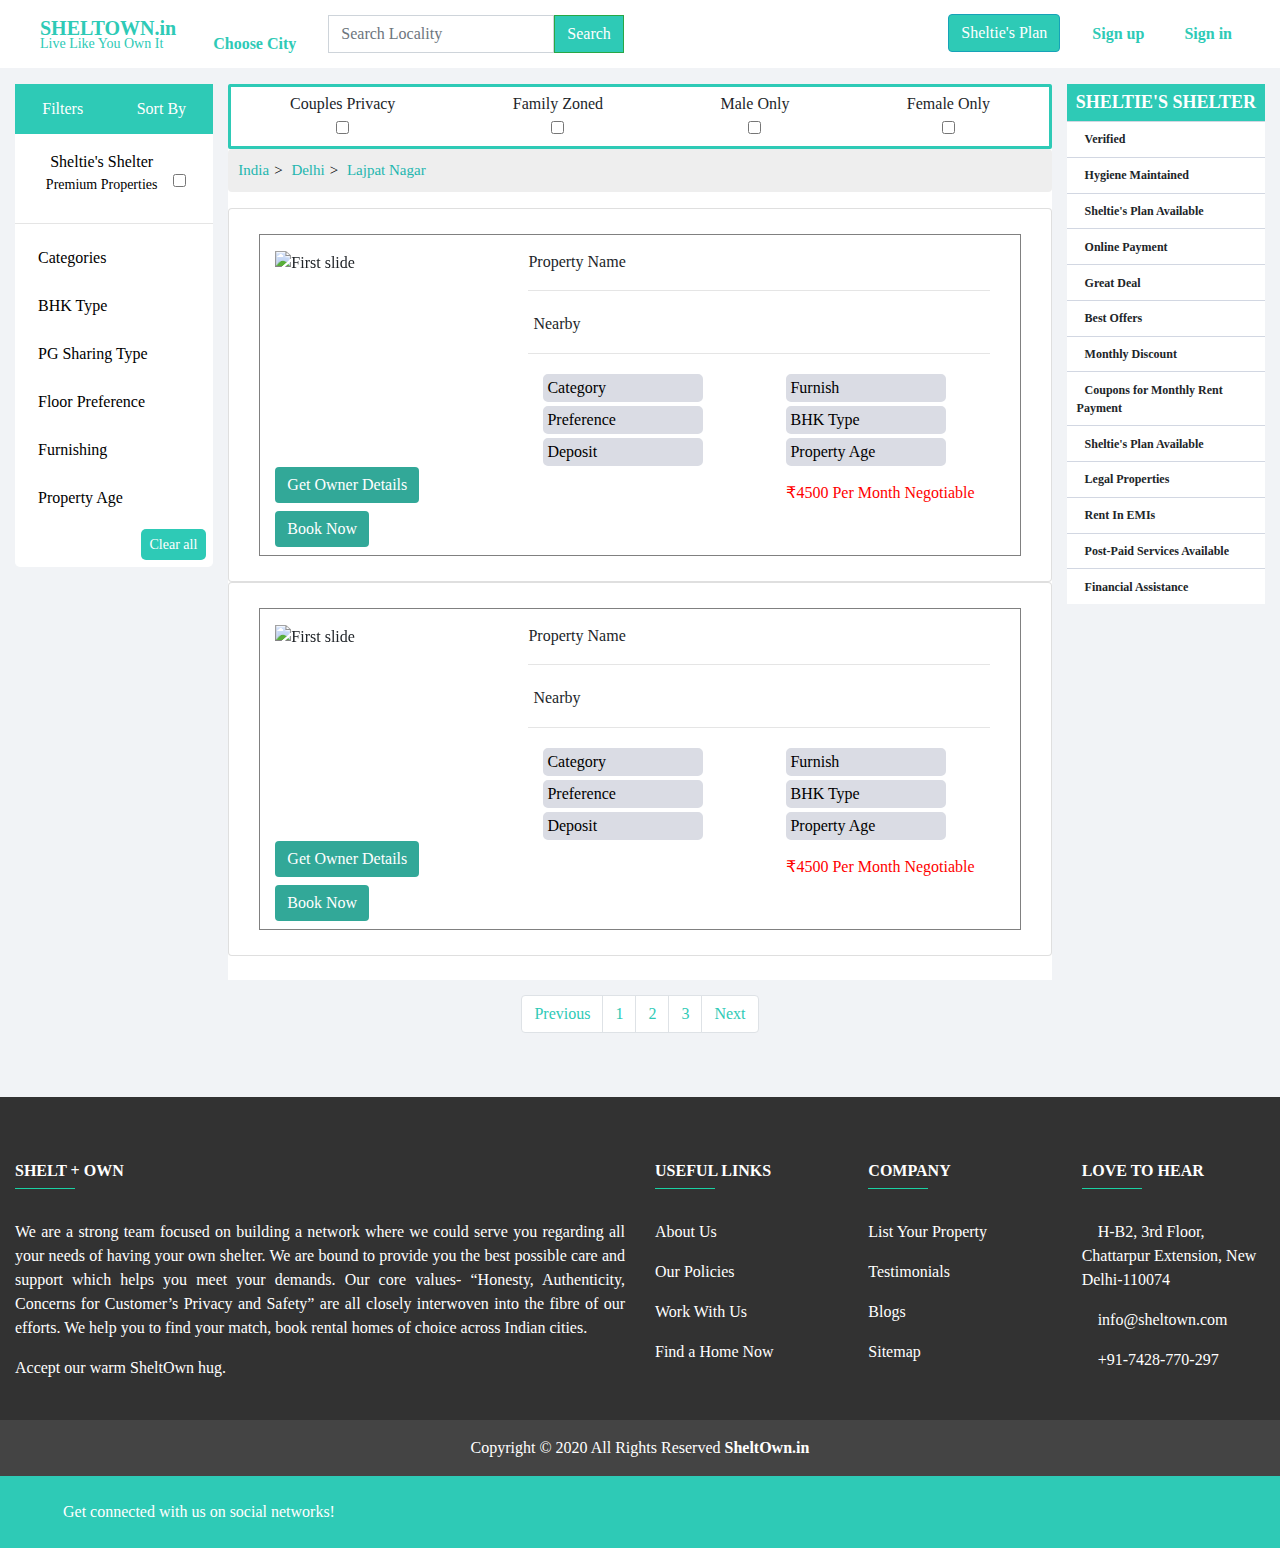
==== index.html @ 9ed47c43 "Update index.html" ====
﻿<!DOCTYPE html>
<html>
  <head>
    <meta charset="UTF-8" />
    <meta
      name="viewport"
      content="width=device-width, initial-scale=1.0 shrink-to-fit=no"
    />
    <title>Property Results Page</title>
    <link rel="stylesheet" href="style_side_right_bar.css">

    <script src="https://use.fontawesome.com/d2dd69e8cc.js"></script>
    <link
      rel="stylesheet"
      type="text/css"
      href="https://stackpath.bootstrapcdn.com/bootstrap/4.5.2/css/bootstrap.min.css"
    />


    <link
      rel="stylesheet"
      href="https://cdn.jsdelivr.net/npm/bootstrap@4.5.3/dist/css/bootstrap.min.css"
    />
    <link
      href="fontawesome-free-5.13.0-web/fontawesome/css/all.css"
      rel="stylesheet"
    />
    <link
      href="fontawesome-free-5.13.0-web/fontawesome/css/fontawesome.min.css"
      rel="stylesheet"
    />
    <link href="./css/stylehomepage.css" rel="stylesheet" />
    <script src="https://code.jquery.com/jquery-3.4.1.js"></script>
    <script src="https://kit.fontawesome.com/a076d05399.js"></script>
  </head>

  <body>
     
  <div class="header">
  <nav class="navbar navbar-expand-lg navbar-light fixed-top "style="background-color: #fff;">
 <a class="navbar-brand pl-4 py-0 " href="#"><b>SHELTOWN.in</b><p>Live Like You Own It</p></a>
 <div  class="navbar-brand  py-0"style="font-size: 16px;">
  <div class="nav-item dropdown" >
        <a class="nav-link dropdown-toggle" href="#" id="navbarDropdown" role="button" data-toggle="dropdown" aria-haspopup="true" aria-expanded="false">
         <i class="fas fa-map-marker-alt" style="color: #2ecab6 !important"></i>Choose City
        </a>
        <div class="dropdown-menu" aria-labelledby="navbarDropdown">
          <a class="dropdown-item" href="#">Bangalore</a>
          <a class="dropdown-item" href="#">Bhopal</a>
          <a class="dropdown-item" href="#">Delhi</a>
          <a class="dropdown-item" href="#">Ghaziabad</a>
          <a class="dropdown-item" href="#">Gurgaon</a>
          <a class="dropdown-item" href="#">Indore</a>
          <a class="dropdown-item" href="#">Jaipur</a>
          <a class="dropdown-item" href="#">Kota</a>
          <a class="dropdown-item" href="#">Noida</a>
          <a class="dropdown-item" href="#">Pune</a>
        </div>

      </div>
    </div>
  <button class="navbar-toggler" type="button" data-toggle="collapse" data-target="#navbarSupportedContent" aria-controls="navbarSupportedContent" aria-expanded="false" aria-label="Toggle navigation">
    <span class="navbar-toggler-icon"></span>
  </button>

  <div class="collapse navbar-collapse" id="navbarSupportedContent">
    <form class="form-inline my-2 my-lg-0">
      <input class="form-control mr-sm-2 mr-md-0 mr-lg-0" type="search" placeholder="Search Locality" aria-label="Search "style="border-radius: 0!important">
      <button class="btn btn-search btn-outline-success my-2 my-sm-0" type="submit" >Search</button>
    </form>
    <ul class="navbar-nav ml-auto">
      <li class="nav-item mr-4">
        <div class=" dropdown"style="margin-left: 0px!important">

                  <button type="button" class="btn btn-info dropdown-toggle"data-toggle="dropdown"aria-haspopup="true" aria-expanded="false" class="plan">Sheltie's Plan</button>
                  <div class="dropdown-menu" aria-labelledby="navbarDropdown" style="min-width: 60px !important;">
                      <a class="dropdown-item" href="#">Option A</a>
                      <a class="dropdown-item" href="#">Option B</a>
                      <a class="dropdown-item" href="#">Option C</a>
                      
                  </div>
                 
              </li>
      <li class="nav-item mr-4 login">
        <a class="nav-link" href="#SignupModal" data-toggle="modal">Sign up </a>
      </li>
      <li class="nav-item mr-4 login">
        <a class="nav-link" href="#LoginModal" data-toggle="modal">Sign in </a>
      </li>
      
    </ul>
  </div>
</nav>
</div><!--header end---------->


<<div class="Property" style="padding-top: 60px;">
  <div class="container-fluid">
    <div class="row">
      <!-------------------left side---------------------->
      <div class="col-lg-2 col-md-3 col-sm-3 col-12 pr-sm-0 pr-md-0 pr-lg-0">
        <div class="left">
          <div style=" margin: 0;">
          <nav class="sidebar" style=" border-radius: 5px; padding: 0; display: inline-block;width: 100%;background: white; " >
              <div id="accordion">
               <!--  <div class="text sorting d-flex justify-content-around align-items-center" style="margin-top:0;">
                    <a  class="filters" href="#" data-toggle="collapse" data-target="#collapseOne" aria-expanded="false" aria-controls="collapseOne" style="margin-left: 20px !important; height: 20px!important;">Filters</a>
                    <div class="vl"></div>
                    
                    <a href="#" class="sortby" data-toggle="collapse" data-target="#collapseTwo" aria-expanded="true" aria-controls="collapseTwo" style="margin-right: 20px !important;">Sort By</a>
                  </div> -->
                  <div class="btn-group text sorting d-flex justify-content-around align-items-center" role="group" aria-label="Basic example" style="margin-top:0;">
  <button type="button" class="btn btn-group-sm btn-info" data-toggle="collapse" data-target="#collapseOne" aria-expanded="false" aria-controls="collapseOne" style="outline: none !important; border:none !important;">Filters</button><!-- <div class="vl"></div> -->
  <button type="button" class="btn btn-group-sm btn-info" data-toggle="collapse" data-target="#collapseTwo" aria-expanded="true" aria-controls="collapseTwo" style="outline: none !important; border:none !important; border-">Sort By</button>
  
</div>
                  <!-- shelties shelter for mobile view -->
                  <div style="margin:0; margin:10px 0; text-align: center; ">
                      
                      <button style="outline: none;font-size: 16px; border: none; background-color: #2ecab6; color: white; margin-bottom: 6px;" type="button" class="btn dis " id="sheltiebtn" data-toggle="modal" data-target="#exampleModalLong">
                        Sheltie's Shelter<br><p style="font-size: 14px;"> Premium Properties</p>
                        
                      </button>
                      
                      <input type="checkbox" id="checkbox1" class="diss" style=" margin-right: 8px;">
                    <!--   <p style="font-size: 15px;">Premium Properties</p> --><hr style="margin: 0">
                      <div class="modal fade mb-view" id="exampleModalLong" tabindex="-1" role="dialog" aria-labelledby="exampleModalLongTitle" aria-hidden="true">
                        <div class="modal-dialog" role="document">
                          <div class="modal-content">
                            <div class="modal-header">

                              <button  type="button" class="close" data-dismiss="modal" aria-label="Close">
                                <span aria-hidden="true">&times;</span>
                              </button>
                            </div>
                            <div class="modal-body">
                              <div class="col">
                                <div class="right"style=" background: white; font-size: 12px;">
                                  <div class="rside" style=" padding: 0;margin: 0; border-radius: 5px; height: 50%;" >
                                     <p class="title text-center">Sheltie's Shelter</p>
                                     <ul  class="features text-left">
                                         <li style="margin: 0 !important; padding: 0 !important;"><i class="fas fa-check" > </i>Verified</li>
                                         <li style="margin: 0 !important; padding: 0 !important;" ><i class="fas fa-check"> </i>Hygiene Maintained</li>
                                         <li style="margin: 0 !important; padding: 0 !important;"><i class="fas fa-check"> </i>Sheltie's Plan Available</li>
                                         <li style="margin: 0 !important; padding: 0 !important;"><i class="fas fa-check"> </i>Online Payment</li>
                                         <li style="margin: 0 !important; padding: 0 !important;"><i class="fas fa-check"> </i>Great Deal</li>
                                         <li style="margin: 0 !important; padding: 0 !important;"><i class="fas fa-check"> </i>Best Offers</li>
                                         <li style="margin: 0 !important; padding: 0 !important;"><i class="fas fa-check"> </i>Monthly Discount</li>
                                         <li style="margin: 0 !important; padding: 0 !important;"><i class="fas fa-check"> </i>Coupons for Monthly Rent Payment</li>
                                         <li style="margin: 0 !important; padding: 0 !important;"><i class="fas fa-check"> </i>Sheltie's Plan Available</li>
                                         <li style="margin: 0 !important; padding: 0 !important;"><i class="fas fa-check"> </i>Legal Properties</li>
                                         <li style="margin: 0 !important; padding: 0 !important;"><i class="fas fa-check"> </i>Rent In EMIs</li>
                                         <li style="margin: 0 !important; padding: 0 !important;"><i class="fas fa-check"> </i>Post-Paid Services Available</li>
                                         <li style="margin: 0 !important; padding: 0 !important;"><i class="fas fa-check"> </i>Financial Assistance</li>
                                     </ul>
                                 </div>
                              </div>
                             </div>

                            </div>
                            <div class="modal-footer">
                              <button style="background-color: #2ECAB6; border: none; outline: none;" type="button" class="btn btn-secondary" data-dismiss="modal">Close</button>
                            </div>
                          </div>
                        </div>
                      </div>
                      <style>
                        .dis{
                          pointer-events: none;
                          background-color: white !important;
                          color: black !important;
                          
                        }
                        .l{
                         display: none;
                        }
                      </style>  
                    </div>
                  <!-- end -->

                    <!-- <div style="margin:0; margin:15px 0; text-align: center; font-size: 20px;">Sheltie's Shelter<input type="checkbox" id="checkbox1" style="margin: 10px; margin-top: 4px;"><hr></div> -->
                     <div id="collapseOne" class="collapse-show" aria-labelledby="headingOne" data-parent="#accordion" aria-expanded="true">
                       <ul> 
                          <li>
                            <a class="cat-btn" style="text-decoration: none;">Categories
                               <span class="fas fa-caret-down first"></span>
                            </a>
                            <ul class="cat-show">
                              <li>PG/Hostel<input type="checkbox" class="check"></li>
                              <li>Apartment<input type="checkbox" class="check"></li>
                              <li>Independent House<input type="checkbox" class="check"></li>
                              <li>Gated Community<input type="checkbox" class="check"></li>
                            </ul>

                          </li>
                          <li>
                            <a class="bhk-btn" style="text-decoration: none;">BHK Type
                                <span class="fas fa-caret-down second"></span>
                            </a>
                            <ul class="bhk-show">
                              <li>1 RK<input type="checkbox" class="check"></li>
                              <li>1 BHK<input type="checkbox" class="check"></li>
                              <li>2 BHK<input type="checkbox" class="check"></li>
                              <li>3 BHK<input type="checkbox" class="check"></li>
                              <li>4 BHK<input type="checkbox" class="check"></li>
                             </ul>
                          </li>
                          <li>
                              <a class="pg-btn" style="text-decoration: none;">PG Sharing Type
                                <span class="fas fa-caret-down third"></span>
                              </a>
                              <ul class="pg-show">
                                <li>Single<input type="checkbox" class="check"></li>
                                <li>Twin<input type="checkbox" class="check"></li>
                                <li>Triple<input type="checkbox" class="check"></li>
                                <li>Qudroupal<input type="checkbox" class="check"></li>
                              </ul>
                          </li>
                            <li>
                              <a class="floor-btn" style="text-decoration: none;">Floor Preference
                              <span class="fas fa-caret-down fourth"></span>
                              </a>
                              <ul class="floor-show">
                                <li>1<input type="checkbox" class="check"></li>
                                <li>2<input type="checkbox" class="check"></li>
                                <li>3<input type="checkbox" class="check"></li>
                                <li>4<input type="checkbox" class="check"></li>
                                <li>5<input type="checkbox" class="check"></li>
                              </ul>
                              </li>
                              <li>
                                <a class="fur-btn" style="text-decoration: none;">Furnishing
                                  <span class="fas fa-caret-down fifth"></span>
                                </a>
                                <ul class="fur-show">
                                  <li>Furnished<input type="checkbox" class="check"></li>
                                  <li>Semi-furnished<input type="checkbox" class="check"></li>
                                  <li>Not-furnished<input type="checkbox" class="check"></li>
                                </ul>
                              </li>
                              <li>
                                <a class="pro-btn" style="text-decoration: none;">Property Age
                                  <span class="fas fa-caret-down sixth"></span>
                                </a>
                                <ul class="pro-show">
                                  <li>Below 5<input type="checkbox" class="check"></li>
                                  <li>5-10<input type="checkbox" class="check"></li>
                                  <li>10-15<input type="checkbox" class="check"></li>
                                  <li>Above 15<input type="checkbox" class="check"></li>
                                </ul>
                              </li>
                              <li><button id="clearall" class="btn btn-sm  " style="float: right; color: white; background-color: #2ecab6;border-radius: 5px; margin: 0.5em" onclick="uncheckAll()" >Clear all</button></li>
                              <!-- <button type="button" class="btn btn-info" style="float: right;margin-bottom: 10px !important; margin-right: 5px !important; background-color: #32a898 !important;">Clear All</button> -->
                            </ul>
                         </div>

                          <div id="collapseTwo" class="collapse"  data-parent="#accordion" aria-expanded="false">
                            <ul class="checkboxc" >
                                  <li class="sortc" >Popularity<input type="checkbox" class="checkc" style="margin-top: 15px;"></li>
                                  <li class="sortc" >Customer Ratings<input type="checkbox" class="checkc" style="margin-top: 15px;"></li>
                                  <li class="sortc" >Price-Lowest to Highest<input type="checkbox" class="checkc" style="margin-top: 15px;"></li>
                                  <li class="sortc" >Price-Highest to Lowest<input type="checkbox" class="checkc" style="margin-top: 15px;"></li>
                                  <li><button id="clearall" class="btn btn-sm  " style="float: right; color: white; background-color: #2ecab6;border-radius: 5px; margin: 0.5em" onclick="uncheckAll()" >Clear all</button></li>
                                  <!-- <button type="button" class="btn btn-info" style="float: right; margin-bottom: 10px !important;  margin-right: 5px !important; background-color: #32a898 !important;">Clear All</button> -->
                                </ul>


                          </div>
                          </div>
                          <script>
                            function uncheckAll() {
                              $("input[type='checkbox']:checked").prop("checked", false)
                            }
                            $(':button').on('click', uncheckAll)
                          </script>

                 </nav>  
             </div>
          </div>
      </div>
    <!---------------left part end------------------------->  
  <!---------------middle part start------------------------->
<!---------------middle part start------------------------->
<div class="col-lg-8 col-md-7 col-sm-7">
    <div class="middle " style="background: white;">
          <div style="margin-top: 0;  border:none!important;" class="generalcard">
              <div class="checkbox" style=" margin-top: 0; border: solid #2ecab6;border-radius: 2px; background-color: white ">
                  <div class=" d-flex justify-content-around">
                  <div style="margin: 5px;text-align: center;">Couples Privacy<br><input type="checkbox" id="checkbox1" style="margin: 5px;"></div>
                  <div style="margin: 5px;text-align: center;">Family Zoned <br><input type="checkbox" id="checkbox1" style="margin: 5px;"></div>

                  <div style="margin: 5px;text-align: center;">Male Only <br><input type="checkbox" id="checkbox1" style="margin: 5px;"></div>

                  <div style="margin: 5px;text-align: center;">Female Only<br><input type="checkbox" id="checkbox1" style="margin: 5px;"></div>
                </div>
              </div>
              <div >
                <ul class="breadcrumb">
                  <li><a href="#">India</a></li>
                  <li><a href="#">Delhi</a></li>
                  <li><a href="#">Lajpat Nagar</a></li>
                </ul>
              </div>
              <div class="card">
              <div class="card-body">
              <div style="margin:5px 10px; background-color: white; border: 1px solid grey;" class="upper">
                 <div class="container-fluid">
                 <div class="row">
                 <div class="col-lg-4 col-md-4 col-sm-4 pt-3">
                   <div  class="images">
                     <div id="carouselExampleIndicators" class="carousel slide" data-ride="carousel">
                            <ol class="carousel-indicators">
                                <li data-target="#carouselExampleIndicators" data-slide-to="0" class="active"></li>
                                <li data-target="#carouselExampleIndicators" data-slide-to="1"></li>
                                <li data-target="#carouselExampleIndicators" data-slide-to="2"></li>
                            </ol>
                            <div class="carousel-inner">
                                <div class="carousel-item active">
                                    <img class="d-block w-100"
                                        src="https://tse4.mm.bing.net/th?id=OIP.Pudub9HtjDFOIPg3aBJm_QHaE8&pid=Api&P=0&w=271&h=181"
                                        alt="First slide">
                                </div>
                                <div class="carousel-item">
                                    <img class="d-block w-100"
                                        src="https://tse1.mm.bing.net/th?id=OIP.bdAMSmpabS6xShIY93C-CAHaFj&pid=Api&P=0&w=244&h=184"
                                        alt="Second slide">
                                </div>
                                <div class="carousel-item">
                                    <img class="d-block w-100"
                                        src="https://tse3.mm.bing.net/th?id=OIP.e9ofGpGexjvtT8mfA3rTEwHaE7&pid=Api&P=0&w=248&h=166"
                                        alt="Third slide">
                                </div>
                            </div>
                            <a class="carousel-control-prev" href="#carouselExampleIndicators" role="button"
                                data-slide="prev">
                                <span class="carousel-control-prev-icon" aria-hidden="true"></span>
                                <span class="sr-only">Previous</span>
                            </a>
                            <a class="carousel-control-next" href="#carouselExampleIndicators" role="button"
                                data-slide="next">
                                <span class="carousel-control-next-icon" aria-hidden="true"></span>
                                <span class="sr-only">Next</span>
                            </a>
                        </div><!-----carousel end--->
                              
                   </div><!-----image div end----------->
                      <div class="lower2 py-2">
                          <button style=" border : none;background-color: #32a898; color: white;" type="button" class="btn btn-primary mt-2 ">Get Owner Details</button>
                          <!-- <button style=" border : none;background-color: #32a898; color: white;margin: 10px;" type="button" class="btn btn-primary">Get owner details</button>-->
                          <button style=" border : none;background-color: #32a898; color: white;" type="button" class="btn btn-primary mt-2">Book Now </button>
                          <i  class="fa fa-info-circle" style="margin-top: 18px;" data-toggle="modal" data-target="#myModal2"></i>
                        </div>
                 </div><!-----col-4(image) end----------->
                 <div class="col-lg-8 col-md-8 col-sm-8">
                       <div  style="margin:0; margin-top: 15px;margin-right: 15px;" class="pp2 " >

                                  Property Name
                                  <button style="float: right; border: none;outline: none;background-color: white;" id="btn-heart"><i class="fa fa-heart  heartinactive" id="heart" ></i></button>
                                 
                                   <style>
                                    .heartactive{
                                      color: red !important;
                                      font-size:23px;
                                    }
                                    .heartinactive{
                                      color:#9fa5a5 !important;
                                      font-size:19px;
                                    }
                                  </style>
                                  <script>
                                  var t = document.getElementById("heart");
                                  document.getElementById("btn-heart").addEventListener("click",changecolor);
                                  function changecolor(){
                                    if(t.classList.contains("heartinactive")){
                                      document.getElementById("heart").classList.add("heartactive");
                                      document.getElementById("heart").classList.remove("heartinactive");
                                    }
                                    else{
                                      document.getElementById("heart").classList.add("heartinactive");
                                      document.getElementById("heart").classList.remove("heartactive");
                                    }
                                  }

                                  </script>
                                  <hr/>
                                  <i class="fa fa-map-marker-alt" aria-hidden="true"></i>     Nearby<br><hr>
                           <!--categoryy alined start-->                     
                                 <div class="container-fluid " >
                                   <style>
                                     select{
                                       background-color: #dadce4;
                                       color: black;
                                       border: none;
                                       outline: none;
                                       appearance: none;
                                       border: solid  2px #dadce4;
                                       border-radius: 5px;
                                       width: 10em;
                                       text-indent: 2px;
                                     
                                      
                                     }
                                     option{
                                       background-color: #dadce4;
                                       color: black;
                                      
                                     }

                                     @media only screen and (max-width: 1200px) {
                                       *{
                                         font-size: small !important;
                                       }
                                       /*div  .lower a{
                                        float: left !important;
                                        padding-top: -50px !important;
                                       }*/
                                       .floatright{
                                        float: left !important;
                                        /*margin: 0!important;
                                        padding: 0 !important;*/
                                       }

                                       
                                     }
                                   </style>
                                   <ul class=" floatleft" style="display: inline-block;">
                                     <li style="list-style-type: none;"><div class="dropdown-container1">
                                      <select  class="mt-1" name="category" id="category" >
                                        <option value="none" selected disabled>Category</option>
                                        <option value="none">PG/Hostel</option>
                                        <option value="none">Apartment</option>
                                        <option value="none">Independent House</option>
                                        <option value="none">Gated Community</option>
                                      </select>
                                    </div></li>
                                   <!-- <br> -->
                                    <li style="list-style-type: none;"><div class="dropdown-container2">
                                      <select class="  mt-1"  name="opt1" id="opt1" >
                                        <option value="none" selected disabled>Preference</option>
                                        <option value="none">Male only </option>
                                        <option value="none">Female Only</option>
                                        <option value="none">Couple Privacy</option>
                                        <option value="none">Family zoned</option>
                                      </select>
                                        
                                      </div></li>
            
                                        <li style="list-style-type: none;"><div class="dropdown-container3">
                                          <select class="  mt-1"width name="opt2" id="opt2">
                                            <option value="none" selected disabled>Deposit</option>
                                            <option value="none">1 Month Deposit</option>
                                            <option value="none">2 Month Deposit</option>
                                            <option value="none">No Security</option>
                                          </select>

                                      
                                     </div></li>
                                   </ul>
                                          <!--  <br> -->
                                    <ul class="floatright" style="float: right; display: inline-block;">
                                     <li style="list-style-type: none; "><div class="dropdown-container5">
                                      <select class=" mt-1" name="category" id="category" >
                                        <option value="none" selected disabled>Furnish</option>
                                        <option value="none">Non Furnished</option>
                                        <option value="none">Semi Furnished</option>
                                        <option value="none">Fully Furnished</option>
                                      </select>
                                    </div></li>
            
                                   
                                 <!--  <br> -->
                                 <li style="list-style-type: none; ">
                                  <div class="dropdown-container7">
                                    <select class=" mt-1" name="category"  id="category">
                                      <option value="none" selected disabled>BHK Type</option>
                                      <option value="none">1 RK</option>
                                      <option value="none">1 BHK</option>
                                      <option value="none">2 BHK</option>
                                      <option value="none">3 BHK</option>
                                      <option value="none">4 BHK</option>
                                      <option value="none">5 BHK</option>
                                  </select>
                                  
                                   </div></li>

                                   <li style="list-style-type: none; "> <div class="dropdown-container6">
                                    <select class="  mt-1" name="category"  id="category">
                                      <option value="none" selected disabled>Property Age</option>
                                      <option value="none">Below 5</option>
                                      <option value="none">Below 5</option>
                                      <option value="none">5-10</option>
                                      <option value="none">10-15</option>
                                      <option value="none">Above 15</option>
                                  </select>
                                  
                                    </div></li>
                                    <li style="list-style-type: none;margin-top: 15px; "><div class="lower mt-0" >
                                    <a href="" class="mt-5" style="  color: red; " data-toggle="modal" data-target="#myModal"> ₹4500 Per Month Negotiable</a>           
                                       </div>
                                  </li></ul>
                                        <br>
                                </div>
                               
                                <!--category alined end here-->



                    </div><!----pp2 end------->
                   <!--  <div>
                        <div class="lowers">
                          <div class="lower" style="float: right !important; margin-top: 50px;">
                            <br><br>
                           <a href="" class="neg" style="color: red; " data-toggle="modal" data-target="#myModal"> ₹4500 Per Month Negotiable</a>
                           <a href="#"> <i class="fa fa-info-circle" data-toggle="modal" data-target="#myModal"></i></a>
                            </div>
                        </div>
                      </div> -->

            </div><!---col-8 end------->
</div>
</div> <!--card end -->


</div><!-----row end-------------->

</div><!-----container fluid end-------------->


</div><!-----genaral card div end-------------->
<!-- card 2 start
 -->
 <div class="card">
  <div class="card-body">
    <div style="margin:5px 10px; background-color: white; border: 1px solid grey;" class="upper">
                 <div class="container-fluid">
                 <div class="row">
                 <div class="col-lg-4 col-md-4 col-sm-4 pt-3">
                   <div  class="images">
                     <div id="carouselExampleIndicators" class="carousel slide" data-ride="carousel">
                            <ol class="carousel-indicators">
                                <li data-target="#carouselExampleIndicators" data-slide-to="0" class="active"></li>
                                <li data-target="#carouselExampleIndicators" data-slide-to="1"></li>
                                <li data-target="#carouselExampleIndicators" data-slide-to="2"></li>
                            </ol>
                            <div class="carousel-inner">
                                <div class="carousel-item active">
                                    <img class="d-block w-100"
                                        src="https://tse4.mm.bing.net/th?id=OIP.Pudub9HtjDFOIPg3aBJm_QHaE8&pid=Api&P=0&w=271&h=181"
                                        alt="First slide">
                                </div>
                                <div class="carousel-item">
                                    <img class="d-block w-100"
                                        src="https://tse1.mm.bing.net/th?id=OIP.bdAMSmpabS6xShIY93C-CAHaFj&pid=Api&P=0&w=244&h=184"
                                        alt="Second slide">
                                </div>
                                <div class="carousel-item">
                                    <img class="d-block w-100"
                                        src="https://tse3.mm.bing.net/th?id=OIP.e9ofGpGexjvtT8mfA3rTEwHaE7&pid=Api&P=0&w=248&h=166"
                                        alt="Third slide">
                                </div>
                            </div>
                            <a class="carousel-control-prev" href="#carouselExampleIndicators" role="button"
                                data-slide="prev">
                                <span class="carousel-control-prev-icon" aria-hidden="true"></span>
                                <span class="sr-only">Previous</span>
                            </a>
                            <a class="carousel-control-next" href="#carouselExampleIndicators" role="button"
                                data-slide="next">
                                <span class="carousel-control-next-icon" aria-hidden="true"></span>
                                <span class="sr-only">Next</span>
                            </a>
                        </div><!-----carousel end--->
                              
                   </div><!-----image div end----------->
                      <div class="lower2 py-2">
                          <button style=" border : none;background-color: #32a898; color: white;" type="button" class="btn btn-primary mt-2 ">Get Owner Details</button>
                          <!-- <button style=" border : none;background-color: #32a898; color: white;margin: 10px;" type="button" class="btn btn-primary">Get owner details</button>-->
                          <button style=" border : none;background-color: #32a898; color: white;" type="button" class="btn btn-primary mt-2">Book Now </button>
                          <i  class="fa fa-info-circle" style="margin-top: 18px;" data-toggle="modal" data-target="#myModal2"></i>
                        </div>
                 </div><!-----col-4(image) end----------->
                 <div class="col-lg-8 col-md-8 col-sm-8">
                       <div  style="margin:0; margin-top: 15px;margin-right: 15px;" class="pp2 " >

                                  Property Name
                                  <button style="float: right; border: none;outline: none;background-color: white;" id="btn-heart-a"><i class="fa fa-heart  heartinactive-a" id="heart-a" ></i></button>
                                  <style>
                                    .heartactive{
                                      color: red !important;
                                      font-size:23px;
                                    }
                                    .heartinactive-a{
                                      color:#9fa5a5 !important;
                                      font-size:19px;
                                    }
                                  </style>
                                  <script>
                                  var v = document.getElementById("heart-a");
                                  document.getElementById("btn-heart-a").addEventListener("click",changecolor);
                                  function changecolor(){
                                    if(v.classList.contains("heartinactive-a")){
                                      document.getElementById("heart-a").classList.add("heartactive");
                                      document.getElementById("heart-a").classList.remove("heartinactive-a");
                                    }
                                    else{
                                      document.getElementById("heart-a").classList.add("heartinactive-a");
                                      document.getElementById("heart-a").classList.remove("heartactive");
                                    }
                                  }
                                  

                                  </script>
                                  <hr/>
                                  <i class="fa fa-map-marker-alt" aria-hidden="true"></i>     Nearby<br><hr>
                           <!--categoryy alined start-->                     
                                 <div class="container-fluid " >
                                   <style>
                                     select{
                                       background-color: #dadce4;
                                       color: black;
                                       border: none;
                                       outline: none;
                                       appearance: none;
                                       border: solid  2px #dadce4;
                                       border-radius: 5px;
                                       width: 10em;
                                       text-indent: 2px;
                                     
                                      
                                     }
                                     option{
                                       background-color: #dadce4;
                                       color: black;
                                      
                                     }

                                     @media only screen and (max-width: 1200px) {
                                       *{
                                         font-size: small !important;
                                       }
                                      /* div  .lower a{
                                        float: left !important;
                                        padding-top: -50px !important;
                                       }*/
                                       .floatright{
                                        float: left !important;
                                        /*margin: 0!important;
                                        padding: 0 !important;*/
                                       }
                                       
                                     }
                                   </style>
                                   <ul class=" floatleft" style="display: inline-block;">
                                     <li style="list-style-type: none;"><div class="dropdown-container1">
                                      <select  class="mt-1" name="category" id="category" >
                                        <option value="none" selected disabled>Category</option>
                                        <option value="none">PG/Hostel</option>
                                        <option value="none">Apartment</option>
                                        <option value="none">Independent House</option>
                                        <option value="none">Gated Community</option>
                                      </select>
                                    </div></li>
                                   <!-- <br> -->
                                    <li style="list-style-type: none;"><div class="dropdown-container2">
                                      <select class="  mt-1"  name="opt1" id="opt1" >
                                        <option value="none" selected disabled>Preference</option>
                                        <option value="none">Male only </option>
                                        <option value="none">Female Only</option>
                                        <option value="none">Couple Privacy</option>
                                        <option value="none">Family zoned</option>
                                      </select>
                                        
                                      </div></li>
            
                                        <li style="list-style-type: none;"><div class="dropdown-container3">
                                          <select class="  mt-1"width name="opt2" id="opt2">
                                            <option value="none" selected disabled>Deposit</option>
                                            <option value="none">1 Month Deposit</option>
                                            <option value="none">2 Month Deposit</option>
                                            <option value="none">No Security</option>
                                          </select>

                                      
                                     </div></li>
                                   </ul>
                                          <!--  <br> -->
                                    <ul class="floatright" style="float: right; display: inline-block;">
                                     <li style="list-style-type: none; "><div class="dropdown-container5">
                                      <select class=" mt-1" name="category" id="category" >
                                        <option value="none" selected disabled>Furnish</option>
                                        <option value="none">Non Furnished</option>
                                        <option value="none">Semi Furnished</option>
                                        <option value="none">Fully Furnished</option>
                                      </select>
                                    </div></li>
            
                                   
                                 <!--  <br> -->
                                 <li style="list-style-type: none; ">
                                  <div class="dropdown-container7">
                                    <select class=" mt-1" name="category"  id="category">
                                      <option value="none" selected disabled>BHK Type</option>
                                      <option value="none">1 RK</option>
                                      <option value="none">1 BHK</option>
                                      <option value="none">2 BHK</option>
                                      <option value="none">3 BHK</option>
                                      <option value="none">4 BHK</option>
                                      <option value="none">5 BHK</option>
                                  </select>
                                  
                                   </div></li>

                                   <li style="list-style-type: none; "> <div class="dropdown-container6">
                                    <select class="  mt-1" name="category"  id="category">
                                      <option value="none" selected disabled>Property Age</option>
                                      <option value="none">Below 5</option>
                                      <option value="none">Below 5</option>
                                      <option value="none">5-10</option>
                                      <option value="none">10-15</option>
                                      <option value="none">Above 15</option>
                                  </select>
                                  
                                    </div>
                                   </li>
                                    <li style="list-style-type: none;margin-top: 15px; "><div class="lower mt-0" >
                                    <a href="" class="mt-5" style="  color: red; " data-toggle="modal" data-target="#myModal"> ₹4500 Per Month Negotiable</a>           
                                       </div>
                                  </li></ul>
                                        <br>
                                </div>
                               
                                <!--category alined end here-->


                    </div><!-----pp2 end------->
                  <!--   <div>
                        <div class="lowers">
                          <div class="lower" style="float: right !important; margin-top: 50px;">
                            <br><br>
                           <a href="" class="neg" style="color: red; " data-toggle="modal" data-target="#myModal"> ₹4500 Per Month Negotiable</a>
                           <a href="#"> <i class="fa fa-info-circle" data-toggle="modal" data-target="#myModal"></i></a>
                            </div>
                        </div>
                      </div>
 -->
            </div><!---col-8 end------->


</div><!-----row end-------------->

</div><!-----container fluid end-------------->


</div><!-----genaral card div end-------------->
   
  </div>
</div>
</div>
      <div class="modal fade" id="myModal" role="dialog">
    <div class="modal-dialog">

      <!-- Modal content-->
      <div class="modal-content">
        <div class="modal-header">
          <button type="button" class="close" data-dismiss="modal">&times;</button>
        </div>
        <div class="modal-body">
          <form>
    <div class="checkbox" >
      <label><input type="checkbox" value="" style="margin: 10px;">Single Sharing - ₹5000 </label>
    </div>
    <div class="checkbox">
      <label><input type="checkbox" value="" style="margin: 10px;">Twin Sharing - ₹6000</label>
    </div>
    <div class="checkbox">
      <label><input type="checkbox" value="" style="margin: 10px;">Triple Sharing - ₹8000</label>
    </div>
    <div class="checkbox">
      <label><input type="checkbox" value="" style="margin: 10px;">Quadraple Sharing - ₹10000</label>
    </div>

  </form>
        </div>
        <div class="modal-footer">
          <button type="button" class="btn btn-info" data-dismiss="modal">Save</button>
        </div>
      </div>

    </div>
  </div>

<div class="modal fade" id="myModal2" role="dialog">
    <div class="modal-dialog">
   <div class="modal-content">
        
        <div class="modal-header">
          <button type="button" class="close" data-dismiss="modal">&times;</button>
        </div>
      <div class="modal-body">
        <h5>We only take bookings for Verified Properties</h5>
      </div>
    </div>
  </div>
</div>
<br>

    </div><!--------middle end--->
     <!-- pagination start -->
      <nav aria-label="Page navigation example" style="margin-top: 15px;">
  <ul class="pagination justify-content-center">
    <li class="page-item disabled">
      <a class="page-link" href="#" tabindex="-1" style="color: #2ECAB6">Previous</a>
    </li>
    <li class="page-item"><a class="page-link" href="#" style="color: #2ECAB6">1</a></li>
    <li class="page-item"><a class="page-link" href="#"style="color: #2ECAB6">2</a></li>
    <li class="page-item"><a class="page-link" href="#" style="color: #2ECAB6">3</a></li>
    <li class="page-item">
      <a class="page-link" href="#" style="color: #2ECAB6">Next</a>
    </li>
  </ul>
</nav>   
<!-- pagination end    -->
</div><!--------col-7 end--->
<!-- card 2 end -->
<!-----------------------right part start-------------------------------->
<div class="col-lg-2 col-md-2 col-sm-2  pl-sm-0  pl-md-0 pl-lg-0 " id="ll">
        <div class="right"style="background: white; font-size: 15px;">
          <div class="rside" style=" padding: 0;margin: 0; border-radius: 5px; height: 50%;" >
             <p class="title text-center">Sheltie's Shelter</p>
             <ul class="features text-left">
                 <li><i class="fas fa-check" ></i>Verified</li>
                 <li><i class="fas fa-check"> </i>Hygiene Maintained</li>
                 <li><i class="fas fa-check"> </i>Sheltie's Plan Available</li>
                 <li><i class="fas fa-check"> </i>Online Payment</li>
                 <li><i class="fas fa-check"> </i>Great Deal</li>
                 <li><i class="fas fa-check"> </i>Best Offers</li>
                 <li><i class="fas fa-check"> </i>Monthly Discount</li>
                 <li><i class="fas fa-check"> </i>Coupons for Monthly Rent Payment</li>
                 <li><i class="fas fa-check"> </i>Sheltie's Plan Available</li>
                 <li><i class="fas fa-check"> </i>Legal Properties</li>
                 <li><i class="fas fa-check"> </i>Rent In EMIs</li>
                 <li><i class="fas fa-check"> </i>Post-Paid Services Available</li>
                 <li><i class="fas fa-check"> </i>Financial Assistance</li>
             </ul>
         </div>
      </div>
     </div>
<!--------------------------right part end------------------------------>
        </div><!----row end------->
      </div><!----container fluid------->
    </div><!----property end------->

  

<!-------------------------footer start------------------------------------------------->
<div class="mt-5">
</div>
<!-- Footer -->
<footer class="page-footer font-small lighten-5" style="background-color: #323232;">

    <!-- Footer Links -->
    <div class="container-fluid mx-lg-0 pt-5 text-center text-md-left">

        <!-- Grid row -->
        <div class="row mt-3 white-text">

            <!-- Grid column -->
            <div class="col-md-6 col-lg-6 col-xl-6 mb-4">

                <!-- Content -->
                <h6 class="text-uppercase font-weight-bold">Shelt + Own</h6>
                <hr class="teal accent-3 mb-4 mt-0 d-inline-block mx-auto" style="width: 60px;">
                <p style="font-size:16px" class="text-justify">We are a strong team focused on building a network where we could serve you
                regarding
                all your needs of having your own shelter.
                We are bound to provide you the best possible care and support which helps you meet your demands.
                Our core values- “Honesty, Authenticity, Concerns for Customer’s Privacy and Safety” are all closely
                interwoven into the fibre of our efforts.
                We help you to find your match, book rental homes of choice across Indian cities.</p>
                <p >Accept our warm SheltOwn hug.</p>

            </div>
            <!-- Grid column -->

            <!-- Grid column -->
            <div class="footer-links col-md-6 col-lg-2 col-xl-2 mb-4">

                <!-- Links -->
                <h6 class="white-text text-uppercase font-weight-bold">Useful Links</h6>
                <hr class="teal accent-3 mb-4 mt-0 d-inline-block mx-auto" style="width: 60px;">
                <p>
                  <a href="/AboutUs/">About Us</a>
                </p>
                <p>
                  <a href="/Policy/">Our Policies</a>
                </p>
                <p>
                    <a class="" href="/Joinus/">Work With Us</a>
                </p>
                <p>
                    <a class="" href="/rental/">Find a Home Now</a>
                </p>

            </div>
            <!-- Grid column -->

            <!-- Grid column -->
            <div class="footer-links col-md-6 col-lg-2 col-xl-2 mb-4">

                <!-- Links -->
                <h6 class="text-uppercase white-text font-weight-bold">Company</h6>
                <hr class="teal accent-3 mb-4 mt-0 d-inline-block mx-auto" style="width: 60px;">
                <p>
                    <a class="" href="/BecomePartner/">List Your Property</a>
                </p>
                <p>
                    <a class="" href="/Testimonial/">Testimonials</a>
                </p>
                <p>
                    <a class="" href="/Blog/">Blogs</a>
                </p>
                <p>
                    <a class="" href="https://www.xml-sitemaps.com/download/sheltown.in-8ee3322da/sitemap.xml?view=1">Sitemap</a>
                </p>

            </div>
            <!-- Grid column -->

            <!-- Grid column -->
            <div class="col-md-6 col-lg-2 col-xl-2 mb-md-0 mb-4">

                <!-- Links -->
                <h6 class="text-uppercase font-weight-bold">Love to hear</h6>
                <hr class="teal accent-3 mb-4 mt-0 d-inline-block mx-auto" style="width: 60px;">
                <p>
                    <i class="fas fa-home mr-3"></i> H-B2, 3rd Floor, Chattarpur Extension, New Delhi-110074</p>
                <p>
                    <i class="fas fa-envelope mr-3"></i> info@sheltown.com</p>
                <p>
                    <i class="fas fa-phone mr-3"></i> +91-7428-770-297</p>

            </div>
            <!-- Grid column -->

        </div>
        <!-- Grid row -->

    </div>
    <!-- Footer Links -->

    <!-- Copyright -->
    <div class="footer-copyright text-center white-text py-3" style="background: #444;">Copyright © 2020 All Rights Reserved
        <a class="white-text font-weight-bold" href="">SheltOwn.in</a>
        
    </div>
    <!-- Copyright -->

        <div style="background-color:  #2ECAB6;">
            <div class="container mx-0">
        
                <!-- Grid row-->
                <div class="row py-4 d-flex align-items-center">
        
                    <!-- Grid column -->
                    <div class="col-md-6 col-lg-5 text-center text-md-left mb-4 mb-md-0">
                        <h6 class="mb-0 pl-5">Get connected with us on social networks!</h6>
                    </div>
                    <!-- Grid column -->
        
                    <!-- Grid column -->
                    <div class="col-md-6 col-lg-7 text-center text-md-right">
        
                        <!-- Facebook -->
                        <a class="fb-ic" href="https://www.facebook.com/sheltownIndia/" target="_blank">
                            <i class="fab fa-facebook-f white-text mr-4"> </i>
                        </a>
                        <!-- Twitter -->
                        <a class="tw-ic" href="https://twitter.com/OwnShelt" target="_blank">
                            <i class="fab fa-twitter white-text mr-4"> </i>
                        </a>
                        <!-- Google +-->
        
                        <!--Linkedin -->
                        <a class="li-ic" href="https://www.linkedin.com/company/sheltown" target="_blank">
                            <i class="fab fa-linkedin-in white-text mr-4"> </i>
                        </a>
                        <!--Instagram-->
                        <a class="ins-ic" href="https://instagram.com/sheltown.india" target="_blank">
                            <i class="fab fa-instagram white-text mr-4"> </i>
                        </a>
                        <a href="#" class=" to-top"><i class="fas fa-chevron-up bg-danger d-flex align-items-center justify-content-center"></i></a>
                    </div>
                    <!-- Grid column -->
        
                </div>
                <!-- Grid row-->
        
            </div>
        </div>

</footer>
<!-------------------------footer end------------------------------------------------->
     <script src="index.js"></script>
      <script>
        if (screen.width<576){
          document.getElementById("ll").classList.add("l");
          document.getElementById("sheltiebtn").classList.remove("dis");
        }
          else{
            des.classList.add("dis");
            document.getElementById("ll").classList.remove("l");
            document.getElementById("checkbox1").classList.remove("diss");
          //   document.getElementById("collapseOne").classList.remove("collapse-show");
          }
         
        </script>
      
      <script src="https://ajax.googleapis.com/ajax/libs/jquery/3.5.1/jquery.min.js"></script>
      <script src="https://cdnjs.cloudflare.com/ajax/libs/popper.js/1.16.0/umd/popper.min.js"></script>
      <script src="https://maxcdn.bootstrapcdn.com/bootstrap/4.5.2/js/bootstrap.min.js"></script>
  </body>
</html>
---- css/stylehomepage.css ----
* {
  margin: 0;
  padding: 0;
  box-sizing: border-box;
  font-family: "ITC Officina Sans Std Book";
}
body {
  background: #f1f3f6;
}




/*--------------------------navbar------------------------------------------*/
.navbar-brand{
  font-size: 20px;
  margin-top: 5px!important;
  margin-bottom: -10px!important
}
.navbar-brand p{
  font-size: 14px;
  margin-top: -10px;
}
.nav-item a,.navbar-brand{
  color: #2ECAB6!important;
}
 .nav-link{
  font-weight: bold!important
}
.btn.btn-search{
  background:#2ECAB6!important; 
  border-radius: 0;
  color: white;
}
.login a:hover{
  text-decoration: underline;
}

/*-----------------------navbar end------------------------------------------->*/
/*------------------------all media queries-----------------------------*/

@media (max-width: 576px){
  .navbar-brand{
    padding-left: 0!important;
  }
  .dropdown{
    margin-left: -20px!important;
  }
  .dropdown-menu{
    min-width: 25px !important;
  }
  .navbar-brand{
  font-size: 18px;
      }
   .navbar-brand p{
  font-size: 12px;  
}
  
}
@media (max-width: 386px)and (min-width: 381px)  {
   .dropdown{
    margin-left: -25px!important;
  }
   .dropdown-menu{
    min-width: 25px !important;
  }
}
@media (max-width: 381px){
  .dropdown{
    margin-left: -35px!important;
  }
   .dropdown-menu{
    min-width: 25px !important;
  }
}

/*---------------------------left part start---------------------------------------------*/
.sidebar ul,.rside ul 
{
  list-style: none;

}
.sidebar ul li{
  line-height: 47px;
  border-bottom: 1px solid rgba(255,255,255,0.1);
  padding-left: 10px;
}
.sidebar ul li a{
  position: relative;
  font-size: 16px;
  text-decoration: none;
  color: black;
  padding-left: 10px;
  font-weight: 500;
  display: block;
  width: 100%;
  border-left: 3px solid transparent;
}
.sidebar ul li a
{
  background: white;
}
.sidebar ul ul
{
  position: static;
  display: none;
}

.sidebar ul .cat-show.show,.sidebar ul .bhk-show.show1,.sidebar ul .pg-show.show2,
.sidebar ul .floor-show.show3,.sidebar ul .fur-show.show4,.sidebar ul .pro-show.show5
{
  display: block;
}
.sidebar ul ul li
{
  line-height: 32px;
  border-bottom: none;

}
 
.sidebar ul ul li a
{
  font-size: 17px;
  color: #2ecab6;
  padding-left: 80px; 
}
.sidebar ul li.active ul li a
{
  color: #2ecab6;
  background: white;
  border-left-color: transparent;
}
.sidebar ul li a:hover
{
  background: #d5f6f2!important;
  color: #17c3ad !important;
  
}
.pro-show li:hover,
.fur-show li:hover,
.floor-show li:hover,
.pg-show li:hover,
.bhk-show li:hover,
.cat-show
 li:hover,
.checkboxc > label:hover
{
  background: #d5f6f2!important;
  color: #17c3ad !important;

}
.sidebar ul li a span{
  position: absolute;
  top:50%;
  right:20px;
  
  transform: translateY(-50%);
  font-size: 22px;
  transition: transform 0.4s;
}

.sidebar ul li a span.rotate{
  transform: translateY(-50%) rotate(-180deg);
  
}
/*.sidebar a {
  line-height: 20px !important;
}*/
.sortc{
  font-size: 16px;
  /*margin-bottom: 5px;*/
  margin-left: 15px;

}

.checkboxc li:hover{
    background: #d5f6f2!important;
  color: #17c3ad !important;

}
.check{
  margin-right: 15px; 
  margin-top: 14px; 
  float: right;
}
.checkc{
 margin-right: 15px; 
  margin-top: 10px; 
  float: right;
}

}
.sidebar .text{
  color: black;
  font-size: 20px;
  font-weight: 500;
  margin-top: 100px;
}
.sortby, 
.filters{
  border: none !important; 
color: white !important;

  
}


.sorting{
  background-color: #2ecab6 !important;
  height: 50px;
}
.sorting a:hover{
  text-decoration: underline;
}

.sidebar .text1{
  color: black;
  font-size: 20px;
  font-weight: 600;
  line-height: 65px;
  letter-spacing: 1px;
}
.vl {
  border-left: 6px solid white;
  height: 50px;
}
/*---------------------------left part end---------------------------------------------*/
/*---------------------------middle part start---------------------------------------------*/
/*---------------------------middle part start---------------------------------------------*/
ul.breadcrumb {
  padding: 10px 10px;
  list-style: none;
  background-color: #eee;
  /*float:left;*/
  /*margin: 5px;*/
}
ul.breadcrumb li {
  display: inline;
  font-size: 15px;
}
ul.breadcrumb li + li:before {
  padding: 5px;
  color: black;
  content: " > ";
}
ul.breadcrumb li a {
  color: #23b6ae;
  text-decoration: none;
}
ul.breadcrumb li a:hover {
  color: #01447e;
  text-decoration: underline;
}
.generalcard p, {
  margin-bottom: 0;
  text-align: right;
  margin-top: -25px;
}
.generalcard p a {
  text-decoration: none;

}
/*heart*/
/*.heartactive{
  color: red !important;
  font-size:23px;
}
.heartinactive{
  color:#9fa5a5 !important;
  font-size:19px;
}
.heartactive1{
  color: red !important;
  font-size:23px;
}
.heartinactive1{
  color:#9fa5a5 !important;
  font-size:19px;
}
*/
.neg a:hover{
  text-decoration: underline;
}
.fa-map-marker-alt {
  color: #2ecab6;
  font-size: 20px;
  margin-right: 5px;
}

.fa-heart{
  color: red;
  float: right;
}

.fa-info-circle{
  float:right;
  color: #2ecab6 !important;
  /*margin: 5px;*/
  font-size: 20px;
}

.btn-info {
  background-color: #2ecab6 !important;
}
.images img{
  height: 200px;
}
.carousel-control-next {
  right: 5px;
}

/*.dropdown-container1,.dropdown-container2,.dropdown-container3,.dropdown-container4{
  float: left;
  margin-left: 10px;
}

.dropdown-container5,.dropdown-container6,.dropdown-container7,.dropdown-container8{
  float:right;
  margin-left: 10px;
}*/

.generalcard,{
  font-size: 15px;
}


/*select {
    -webkit-appearance: none;
    -moz-appearance: none;
    appearance: none;
    /*padding: 2px 30px 2px 2px;*/
    /* border:solid;*/
    /*text-decoration: none;
    background:#f1f3f6;
     margin: 10px;
     padding: 2px;
}*/
/* apply CSS to the select tag of  
         .dropdown-container div*/

.dropdown-container1 select,
.dropdown-container2 select,
.dropdown-container3 select,
.dropdown-container4 select,
.dropdown-container5 select,
.dropdown-container6 select,
.dropdown-container7 select,
.dropdown-container8 select
{
  /* for Firefox */
  -moz-appearance: none;
  /* for Safari, Chrome, Opera */
  -webkit-appearance: none;
}

/* for IE10 */
.dropdown-container1 select::-ms-expand,
.dropdown-container2 select::-ms-expand,
.dropdown-container3 select::-ms-expand,
.dropdown-container4 select::-ms-expand,
.dropdown-container5 select::-ms-expand,
.dropdown-container6 select::-ms-expand,
.dropdown-container7 select::-ms-expand,
.dropdown-container8 select::-ms-expand
 {
  display: none;
}
.dropdown-toggle::after {
    content: none;
}

/*---------------------------middle part end---------------------------------------------*/

/*---------------------------middle part end---------------------------------------------*/
/*---------------------------right part start---------------------------------------------*/
.features li .ion-checkmark{
    color: black !important;
}
.fas , .fa-check{
  color: black !important;
}
.title {
/*  position: relative;*/
  font-weight: 800;
  padding: 5px 0px;
  margin:0;
  /*display: inline-block;*/
  background-color:#2ecab6;
  color: #ffffff;
  text-transform: uppercase;
  font-size: 18px;
  
}
.features li {
  border-top: 1px solid #d2d7e2;
  padding: 0.7em 5%;
  font-weight: bold;
  font-size: 12px;
}
 /*.features li:nth-child(even) {
  /*background: rgba(0, 0, 0, 0.08);}*/
.features i {
  margin-right: 8px;
  opacity: 0.6;
}

.fa-check{
  margin-right: 5px;
  
}

@media only screen and (max-width: 575px) {
.diss {
   visibility: hidden;
      
  }
}
/*---------------------------right part end---------------------------------------------*/
/*---------------------------right part end---------------------------------------------*/
/*---------------------------footer start---------------------------------------------*/

footer{
  color: #fff;
}
footer a {
  text-decoration: none;
  color: white;
}
.teal.accent-3 {
    background-color: #1de9b6 !important;
}
.footer-links a:hover {
    font-weight: bold!important;
    text-decoration: underline;
    color: white;
}
.to-top i{
  position: fixed;
  width: 45px;
  height: 45px;
  border-radius: 50%;
  right: 10px;
  bottom: 25px;
  color:#fff;
  font-size: 25px; 
  opacity: 0;
  pointer-events: none;
  transition: all .4s;
}
.to-top i.active{
  bottom: 25px;
  pointer-events: auto;
  opacity: 1;
}
.mobview{
  display: none;
}
/*---------------------------footer end---------------------------------------------*/
/*---------------------------mob view part start---------------------------------------------*/
#myNav {
  height: 100%;
  width: 0;
  position: fixed;
  z-index: 1;
  top: 20px;
  left: 0;
  background-color: #fff;
  overflow-x: hidden;
  transition: 0.5s;
  padding-top: 60px;
  text-align:center;
}
.closebtn{
   position: absolute;
  top: 50px;
  right: 25px;
  font-size: 36px;
  margin-left: 50px;
  color: black;
}
@media (max-width: 760px){
.mobview{
  display: block;
}
}
  /*---------------------------mob  view end---------------------------------------------*/
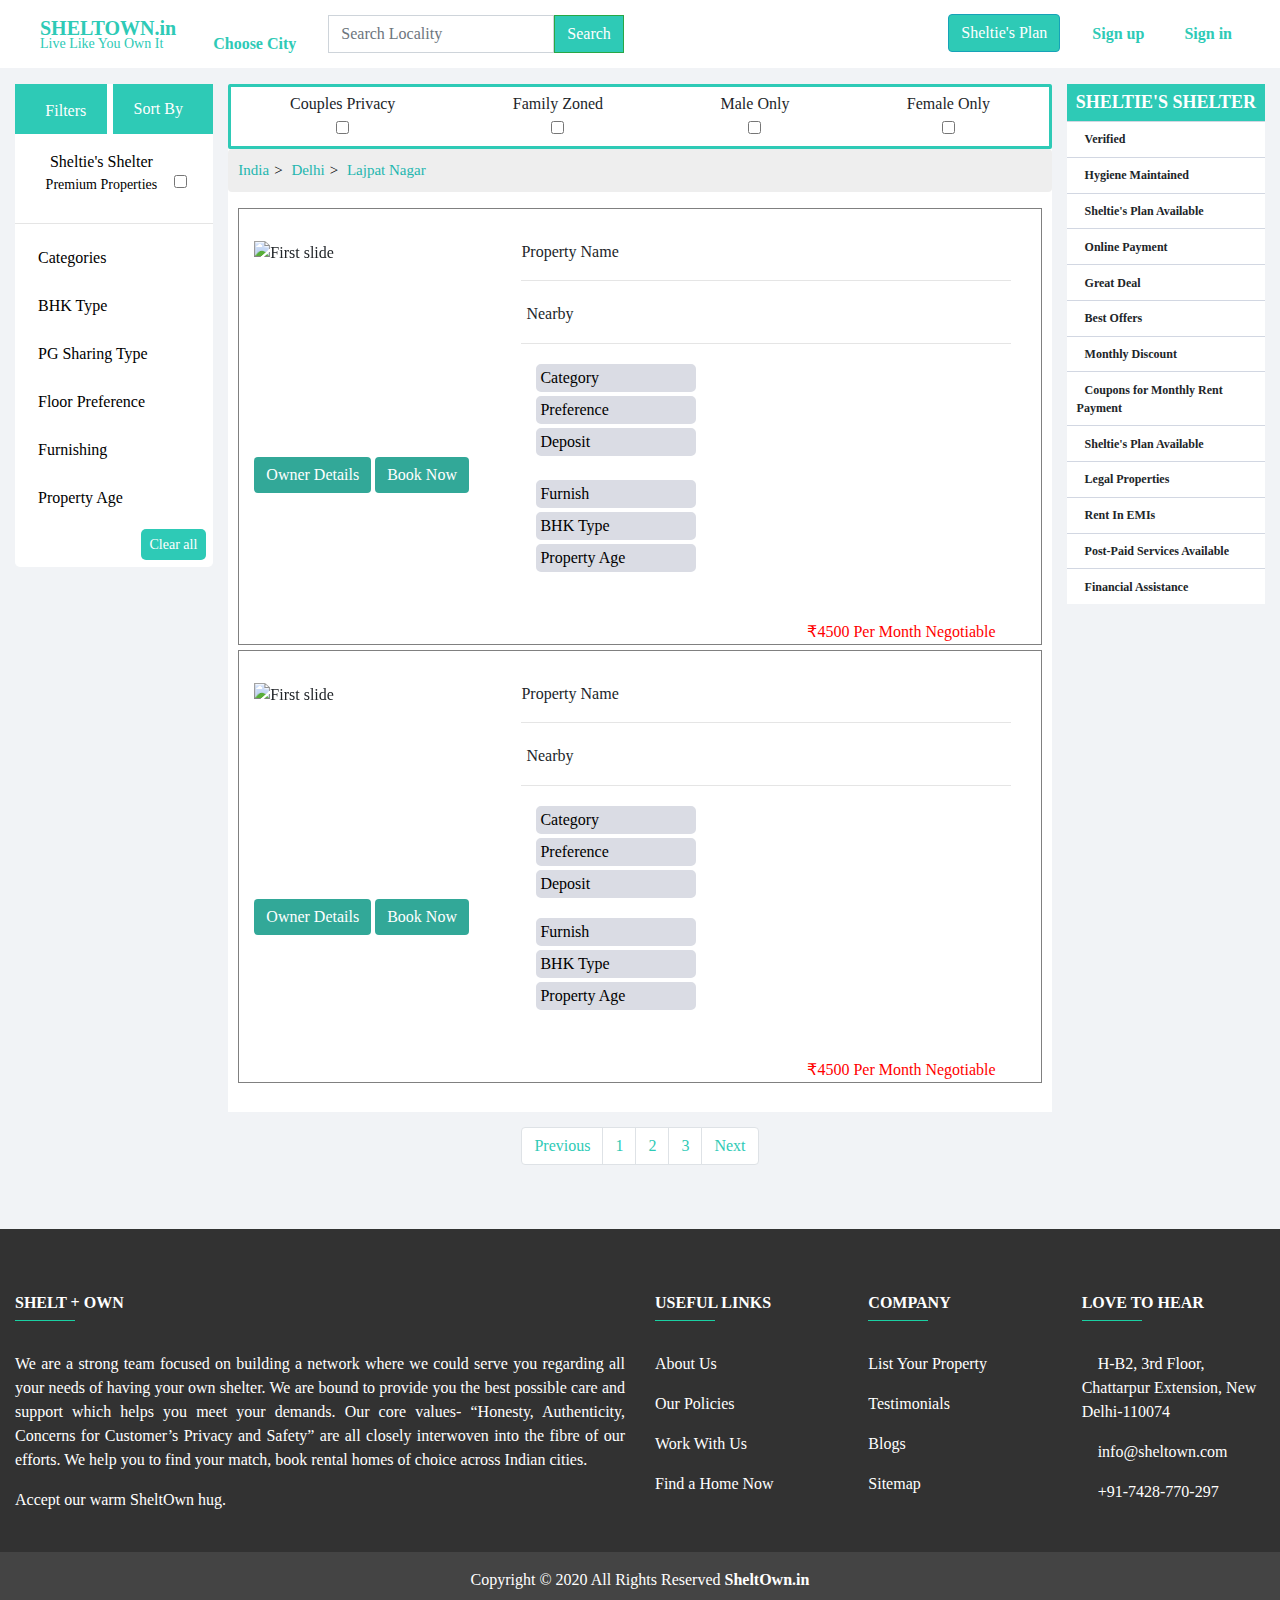
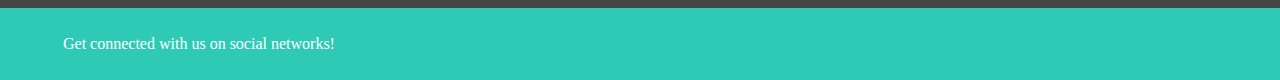
==== commit d30272f4: "Update index.html" ====
--- a/index.html
+++ b/index.html
@@ -101,28 +101,21 @@
       <div class="col-lg-2 col-md-3 col-sm-3 col-12 pr-sm-0 pr-md-0 pr-lg-0">
         <div class="left">
           <div style=" margin: 0;">
-          <nav class="sidebar" style=" border-radius: 5px; padding: 0; display: inline-block;width: 100%;background: white; " >
+          <nav class="sidebar" style=" border-radius: 5px; padding: 0; display: inline-block;width: 100%;background: white;" >
               <div id="accordion">
-               <!--  <div class="text sorting d-flex justify-content-around align-items-center" style="margin-top:0;">
+                <div class="text sorting d-flex justify-content-around align-items-center" style="margin-top:0;">
                     <a  class="filters" href="#" data-toggle="collapse" data-target="#collapseOne" aria-expanded="false" aria-controls="collapseOne" style="margin-left: 20px !important; height: 20px!important;">Filters</a>
                     <div class="vl"></div>
                     
                     <a href="#" class="sortby" data-toggle="collapse" data-target="#collapseTwo" aria-expanded="true" aria-controls="collapseTwo" style="margin-right: 20px !important;">Sort By</a>
-                  </div> -->
-                  <div class="btn-group text sorting d-flex justify-content-around align-items-center" role="group" aria-label="Basic example" style="margin-top:0;">
-  <button type="button" class="btn btn-group-sm btn-info" data-toggle="collapse" data-target="#collapseOne" aria-expanded="false" aria-controls="collapseOne" style="outline: none !important; border:none !important;">Filters</button><!-- <div class="vl"></div> -->
-  <button type="button" class="btn btn-group-sm btn-info" data-toggle="collapse" data-target="#collapseTwo" aria-expanded="true" aria-controls="collapseTwo" style="outline: none !important; border:none !important; border-">Sort By</button>
-  
-</div>
+                  </div>
                   <!-- shelties shelter for mobile view -->
-                  <div style="margin:0; margin:10px 0; text-align: center; ">
+                  <div style="margin:0; margin:10px 0; text-align: center; font-size: 18px;">
                       
                       <button style="outline: none;font-size: 16px; border: none; background-color: #2ecab6; color: white; margin-bottom: 6px;" type="button" class="btn dis " id="sheltiebtn" data-toggle="modal" data-target="#exampleModalLong">
-                        Sheltie's Shelter<br><p style="font-size: 14px;"> Premium Properties</p>
-                        
+                        Sheltie's Shelter <br><p style="font-size: 14px;"> Premium Properties</p>
                       </button>
-                      
-                      <input type="checkbox" id="checkbox1" class="diss" style=" margin-right: 8px;">
+                       <input type="checkbox" id="checkbox1" class="diss" style=" margin-right: 8px;">
                     <!--   <p style="font-size: 15px;">Premium Properties</p> --><hr style="margin: 0">
                       <div class="modal fade mb-view" id="exampleModalLong" tabindex="-1" role="dialog" aria-labelledby="exampleModalLongTitle" aria-hidden="true">
                         <div class="modal-dialog" role="document">
@@ -301,9 +294,236 @@
                   <li><a href="#">Lajpat Nagar</a></li>
                 </ul>
               </div>
-              <div class="card">
-              <div class="card-body">
-              <div style="margin:5px 10px; background-color: white; border: 1px solid grey;" class="upper">
+
+
+            
+
+
+              <div style=" padding-top: 1em; margin:5px 10px; background-color: white; border: 1px solid grey;" class="upper">
+                <div class="container-fluid">
+                <div class="row">
+                <div class="col-lg-4 col-md-4 col-sm-4 pt-3">
+                  <div  class="images">
+                    <div id="carouselExampleIndicators" class="carousel slide" data-ride="carousel">
+                           <ol class="carousel-indicators">
+                               <li data-target="#carouselExampleIndicators" data-slide-to="0" class="active"></li>
+                               <li data-target="#carouselExampleIndicators" data-slide-to="1"></li>
+                               <li data-target="#carouselExampleIndicators" data-slide-to="2"></li>
+                           </ol>
+                           <div class="carousel-inner">
+                               <div class="carousel-item active">
+                                   <img class="d-block w-100"
+                                       src="https://tse4.mm.bing.net/th?id=OIP.Pudub9HtjDFOIPg3aBJm_QHaE8&pid=Api&P=0&w=271&h=181"
+                                       alt="First slide">
+                               </div>
+                               <div class="carousel-item">
+                                   <img class="d-block w-100"
+                                       src="https://tse1.mm.bing.net/th?id=OIP.bdAMSmpabS6xShIY93C-CAHaFj&pid=Api&P=0&w=244&h=184"
+                                       alt="Second slide">
+                               </div>
+                               <div class="carousel-item">
+                                   <img class="d-block w-100"
+                                       src="https://tse3.mm.bing.net/th?id=OIP.e9ofGpGexjvtT8mfA3rTEwHaE7&pid=Api&P=0&w=248&h=166"
+                                       alt="Third slide">
+                               </div>
+                           </div>
+                           <a class="carousel-control-prev" href="#carouselExampleIndicators" role="button"
+                               data-slide="prev">
+                               <span class="carousel-control-prev-icon" aria-hidden="true"></span>
+                               <span class="sr-only">Previous</span>
+                           </a>
+                           <a class="carousel-control-next" href="#carouselExampleIndicators" role="button"
+                               data-slide="next">
+                               <span class="carousel-control-next-icon" aria-hidden="true"></span>
+                               <span class="sr-only">Next</span>
+                           </a>
+                       </div><!-----carousel end--->
+                             
+                  </div><!-----image div end----------->
+                     <div class="lower2 py-2">
+                         <button style=" border : none;background-color: #32a898; color: white;" type="button" class="btn btn-primary mt-2 ">Owner Details</button>
+                         <!-- <button style=" border : none;background-color: #32a898; color: white;margin: 10px;" type="button" class="btn btn-primary">Get owner details</button>-->
+                         <button style=" border : none;background-color: #32a898; color: white;" type="button" class="btn btn-primary mt-2">Book Now </button>
+                         <i  class="fa fa-info-circle" style="margin-top: 18px;" data-toggle="modal" data-target="#myModal2"></i>
+                       </div>
+                </div><!-----col-4(image) end----------->
+                <div class="col-lg-8 col-md-8 col-sm-8">
+                      <div  style="margin:0; margin-top: 15px;margin-right: 15px;" class="pp2 " >
+
+                                 Property Name
+                                 <button style="float: right; border: none;outline: none;background-color: white;" id="btn-heart"><i class="fa fa-heart  heartinactive" id="heart" ></i></button>
+                                 
+                                   <style>
+                                    .heartactive{
+                                      color: red !important;
+                                      font-size:23px;
+                                    }
+                                    .heartinactive{
+                                      color:#9fa5a5 !important;
+                                      font-size:19px;
+                                    }
+                                  </style>
+                                  <script>
+                                  var t = document.getElementById("heart");
+                                  document.getElementById("btn-heart").addEventListener("click",changecolor);
+                                  function changecolor(){
+                                    if(t.classList.contains("heartinactive")){
+                                      document.getElementById("heart").classList.add("heartactive");
+                                      document.getElementById("heart").classList.remove("heartinactive");
+                                    }
+                                    else{
+                                      document.getElementById("heart").classList.add("heartinactive");
+                                      document.getElementById("heart").classList.remove("heartactive");
+                                    }
+                                  }
+
+                                  </script>
+                                 
+                                 <hr/>
+                                 <i class="fa fa-map-marker-alt" aria-hidden="true"></i>     Nearby<br><hr>
+
+
+                                 <!--categoryy alined start-->                     
+                                 <div class="container-fluid " >
+                                   <style>
+                                     select{
+                                       background-color: #dadce4;
+                                       color: black;
+                                       border: none;
+                                       outline: none;
+                                       appearance: none;
+                                       border: solid  2px #dadce4;
+                                       border-radius: 5px;
+                                       width: 10em;
+                                       text-indent: 2px;
+                                     
+                                      
+                                     }
+                                     option{
+                                       background-color: #dadce4;
+                                       color: black;
+                                      
+                                     }
+
+                                     @media only screen and (max-width: 1200px) {
+                                       *{
+                                         font-size: small !important;
+                                       }
+                                       div  .lower a{
+                                        float: left !important;
+                                        padding-top: -40px !important;
+                                       }
+                                       .live{
+                                        margin-top: 2px !important;
+                                       }
+                                       
+                                     }
+                                   </style>
+                                   <ul class=" floatleft" ; >
+                                     <li style="list-style-type: none;"><div class="dropdown-container1">
+                                      <select  class="mt-1" name="category" id="category" >
+                                        <option value="none" selected disabled>Category</option>
+                                        <option value="none">PG/Hostel</option>
+                                        <option value="none">Apartment</option>
+                                        <option value="none">Independent House</option>
+                                        <option value="none">Gated Community</option>
+                                      </select>
+                                    </div></li>
+                                   <!-- <br> -->
+                                    <li style="list-style-type: none;"><div class="dropdown-container2">
+                                      <select class="  mt-1"  name="opt1" id="opt1" >
+                                        <option value="none" selected disabled>Preference</option>
+                                        <option value="none">Male only </option>
+                                        <option value="none">Female Only</option>
+                                        <option value="none">Couple Privacy</option>
+                                        <option value="none">Family zoned</option>
+                                      </select>
+                                        
+                                      </div></li>
+            
+                                        <li style="list-style-type: none;"><div class="dropdown-container3">
+                                          <select class="  mt-1"width name="opt2" id="opt2">
+                                            <option value="none" selected disabled>Deposit</option>
+                                            <option value="none">1 Month Deposit</option>
+                                            <option value="none">2 Month Deposit</option>
+                                            <option value="none">No Security</option>
+                                          </select>
+
+                                      
+                                     </div></li>
+                                   </ul>
+                                          <!--  <br> -->
+                                    <ul >
+                                     <li style="list-style-type: none; margin-top: 20px !important;"><div class="dropdown-container5">
+                                      <select class=" mt-1" name="category" id="category" >
+                                        <option value="none" selected disabled>Furnish</option>
+                                        <option value="none">Non Furnished</option>
+                                        <option value="none">Semi Furnished</option>
+                                        <option value="none">Fully Furnished</option>
+                                      </select>
+                                    </div></li>
+            
+                                   
+                                 <!--  <br> -->
+                                 <li style="list-style-type: none;">
+                                  <div class="dropdown-container7">
+                                    <select class=" mt-1" name="category"  id="category">
+                                      <option value="none" selected disabled>BHK Type</option>
+                                      <option value="none">1 RK</option>
+                                      <option value="none">1 BHK</option>
+                                      <option value="none">2 BHK</option>
+                                      <option value="none">3 BHK</option>
+                                      <option value="none">4 BHK</option>
+                                      <option value="none">5 BHK</option>
+                                  </select>
+                                  
+                                   </div></li>
+
+                                   <li style="list-style-type: none;"> <div class="dropdown-container6">
+                                    <select class="  mt-1" name="category"  id="category">
+                                      <option value="none" selected disabled>Property Age</option>
+                                      <option value="none">Below 5</option>
+                                      <option value="none">Below 5</option>
+                                      <option value="none">5-10</option>
+                                      <option value="none">10-15</option>
+                                      <option value="none">Above 15</option>
+                                  </select>
+                                  
+                                    </div>
+                                    <div class="lower mt-0" >
+                                    <a href="" class="mt-5" style=" float: right; color: red; " data-toggle="modal" data-target="#myModal"> ₹4500 Per Month Negotiable</a>           
+                                       </div>
+                                  </li></ul>
+                                        <br>
+                                </div>
+                               
+                                <!--category alined end here-->
+
+
+                   </div><!-----pp2 end------->
+                  
+                     
+                        
+                       
+                   
+
+           </div><!---col-8 end------->
+
+
+</div><!-----row end-------------->
+
+</div><!-----container fluid end-------------->
+
+
+</div>
+<!-- middle section end -->
+
+
+
+<!-----genaral card div end-------------->
+<!-- card 2 start
+ -->
+    <div style=" padding-top: 1em; margin:5px 10px; background-color: white; border: 1px solid grey;">
                  <div class="container-fluid">
                  <div class="row">
                  <div class="col-lg-4 col-md-4 col-sm-4 pt-3">
@@ -345,235 +565,7 @@
                               
                    </div><!-----image div end----------->
                       <div class="lower2 py-2">
-                          <button style=" border : none;background-color: #32a898; color: white;" type="button" class="btn btn-primary mt-2 ">Get Owner Details</button>
-                          <!-- <button style=" border : none;background-color: #32a898; color: white;margin: 10px;" type="button" class="btn btn-primary">Get owner details</button>-->
-                          <button style=" border : none;background-color: #32a898; color: white;" type="button" class="btn btn-primary mt-2">Book Now </button>
-                          <i  class="fa fa-info-circle" style="margin-top: 18px;" data-toggle="modal" data-target="#myModal2"></i>
-                        </div>
-                 </div><!-----col-4(image) end----------->
-                 <div class="col-lg-8 col-md-8 col-sm-8">
-                       <div  style="margin:0; margin-top: 15px;margin-right: 15px;" class="pp2 " >
-
-                                  Property Name
-                                  <button style="float: right; border: none;outline: none;background-color: white;" id="btn-heart"><i class="fa fa-heart  heartinactive" id="heart" ></i></button>
-                                 
-                                   <style>
-                                    .heartactive{
-                                      color: red !important;
-                                      font-size:23px;
-                                    }
-                                    .heartinactive{
-                                      color:#9fa5a5 !important;
-                                      font-size:19px;
-                                    }
-                                  </style>
-                                  <script>
-                                  var t = document.getElementById("heart");
-                                  document.getElementById("btn-heart").addEventListener("click",changecolor);
-                                  function changecolor(){
-                                    if(t.classList.contains("heartinactive")){
-                                      document.getElementById("heart").classList.add("heartactive");
-                                      document.getElementById("heart").classList.remove("heartinactive");
-                                    }
-                                    else{
-                                      document.getElementById("heart").classList.add("heartinactive");
-                                      document.getElementById("heart").classList.remove("heartactive");
-                                    }
-                                  }
-
-                                  </script>
-                                  <hr/>
-                                  <i class="fa fa-map-marker-alt" aria-hidden="true"></i>     Nearby<br><hr>
-                           <!--categoryy alined start-->                     
-                                 <div class="container-fluid " >
-                                   <style>
-                                     select{
-                                       background-color: #dadce4;
-                                       color: black;
-                                       border: none;
-                                       outline: none;
-                                       appearance: none;
-                                       border: solid  2px #dadce4;
-                                       border-radius: 5px;
-                                       width: 10em;
-                                       text-indent: 2px;
-                                     
-                                      
-                                     }
-                                     option{
-                                       background-color: #dadce4;
-                                       color: black;
-                                      
-                                     }
-
-                                     @media only screen and (max-width: 1200px) {
-                                       *{
-                                         font-size: small !important;
-                                       }
-                                       /*div  .lower a{
-                                        float: left !important;
-                                        padding-top: -50px !important;
-                                       }*/
-                                       .floatright{
-                                        float: left !important;
-                                        /*margin: 0!important;
-                                        padding: 0 !important;*/
-                                       }
-
-                                       
-                                     }
-                                   </style>
-                                   <ul class=" floatleft" style="display: inline-block;">
-                                     <li style="list-style-type: none;"><div class="dropdown-container1">
-                                      <select  class="mt-1" name="category" id="category" >
-                                        <option value="none" selected disabled>Category</option>
-                                        <option value="none">PG/Hostel</option>
-                                        <option value="none">Apartment</option>
-                                        <option value="none">Independent House</option>
-                                        <option value="none">Gated Community</option>
-                                      </select>
-                                    </div></li>
-                                   <!-- <br> -->
-                                    <li style="list-style-type: none;"><div class="dropdown-container2">
-                                      <select class="  mt-1"  name="opt1" id="opt1" >
-                                        <option value="none" selected disabled>Preference</option>
-                                        <option value="none">Male only </option>
-                                        <option value="none">Female Only</option>
-                                        <option value="none">Couple Privacy</option>
-                                        <option value="none">Family zoned</option>
-                                      </select>
-                                        
-                                      </div></li>
-            
-                                        <li style="list-style-type: none;"><div class="dropdown-container3">
-                                          <select class="  mt-1"width name="opt2" id="opt2">
-                                            <option value="none" selected disabled>Deposit</option>
-                                            <option value="none">1 Month Deposit</option>
-                                            <option value="none">2 Month Deposit</option>
-                                            <option value="none">No Security</option>
-                                          </select>
-
-                                      
-                                     </div></li>
-                                   </ul>
-                                          <!--  <br> -->
-                                    <ul class="floatright" style="float: right; display: inline-block;">
-                                     <li style="list-style-type: none; "><div class="dropdown-container5">
-                                      <select class=" mt-1" name="category" id="category" >
-                                        <option value="none" selected disabled>Furnish</option>
-                                        <option value="none">Non Furnished</option>
-                                        <option value="none">Semi Furnished</option>
-                                        <option value="none">Fully Furnished</option>
-                                      </select>
-                                    </div></li>
-            
-                                   
-                                 <!--  <br> -->
-                                 <li style="list-style-type: none; ">
-                                  <div class="dropdown-container7">
-                                    <select class=" mt-1" name="category"  id="category">
-                                      <option value="none" selected disabled>BHK Type</option>
-                                      <option value="none">1 RK</option>
-                                      <option value="none">1 BHK</option>
-                                      <option value="none">2 BHK</option>
-                                      <option value="none">3 BHK</option>
-                                      <option value="none">4 BHK</option>
-                                      <option value="none">5 BHK</option>
-                                  </select>
-                                  
-                                   </div></li>
-
-                                   <li style="list-style-type: none; "> <div class="dropdown-container6">
-                                    <select class="  mt-1" name="category"  id="category">
-                                      <option value="none" selected disabled>Property Age</option>
-                                      <option value="none">Below 5</option>
-                                      <option value="none">Below 5</option>
-                                      <option value="none">5-10</option>
-                                      <option value="none">10-15</option>
-                                      <option value="none">Above 15</option>
-                                  </select>
-                                  
-                                    </div></li>
-                                    <li style="list-style-type: none;margin-top: 15px; "><div class="lower mt-0" >
-                                    <a href="" class="mt-5" style="  color: red; " data-toggle="modal" data-target="#myModal"> ₹4500 Per Month Negotiable</a>           
-                                       </div>
-                                  </li></ul>
-                                        <br>
-                                </div>
-                               
-                                <!--category alined end here-->
-
-
-
-                    </div><!----pp2 end------->
-                   <!--  <div>
-                        <div class="lowers">
-                          <div class="lower" style="float: right !important; margin-top: 50px;">
-                            <br><br>
-                           <a href="" class="neg" style="color: red; " data-toggle="modal" data-target="#myModal"> ₹4500 Per Month Negotiable</a>
-                           <a href="#"> <i class="fa fa-info-circle" data-toggle="modal" data-target="#myModal"></i></a>
-                            </div>
-                        </div>
-                      </div> -->
-
-            </div><!---col-8 end------->
-</div>
-</div> <!--card end -->
-
-
-</div><!-----row end-------------->
-
-</div><!-----container fluid end-------------->
-
-
-</div><!-----genaral card div end-------------->
-<!-- card 2 start
- -->
- <div class="card">
-  <div class="card-body">
-    <div style="margin:5px 10px; background-color: white; border: 1px solid grey;" class="upper">
-                 <div class="container-fluid">
-                 <div class="row">
-                 <div class="col-lg-4 col-md-4 col-sm-4 pt-3">
-                   <div  class="images">
-                     <div id="carouselExampleIndicators" class="carousel slide" data-ride="carousel">
-                            <ol class="carousel-indicators">
-                                <li data-target="#carouselExampleIndicators" data-slide-to="0" class="active"></li>
-                                <li data-target="#carouselExampleIndicators" data-slide-to="1"></li>
-                                <li data-target="#carouselExampleIndicators" data-slide-to="2"></li>
-                            </ol>
-                            <div class="carousel-inner">
-                                <div class="carousel-item active">
-                                    <img class="d-block w-100"
-                                        src="https://tse4.mm.bing.net/th?id=OIP.Pudub9HtjDFOIPg3aBJm_QHaE8&pid=Api&P=0&w=271&h=181"
-                                        alt="First slide">
-                                </div>
-                                <div class="carousel-item">
-                                    <img class="d-block w-100"
-                                        src="https://tse1.mm.bing.net/th?id=OIP.bdAMSmpabS6xShIY93C-CAHaFj&pid=Api&P=0&w=244&h=184"
-                                        alt="Second slide">
-                                </div>
-                                <div class="carousel-item">
-                                    <img class="d-block w-100"
-                                        src="https://tse3.mm.bing.net/th?id=OIP.e9ofGpGexjvtT8mfA3rTEwHaE7&pid=Api&P=0&w=248&h=166"
-                                        alt="Third slide">
-                                </div>
-                            </div>
-                            <a class="carousel-control-prev" href="#carouselExampleIndicators" role="button"
-                                data-slide="prev">
-                                <span class="carousel-control-prev-icon" aria-hidden="true"></span>
-                                <span class="sr-only">Previous</span>
-                            </a>
-                            <a class="carousel-control-next" href="#carouselExampleIndicators" role="button"
-                                data-slide="next">
-                                <span class="carousel-control-next-icon" aria-hidden="true"></span>
-                                <span class="sr-only">Next</span>
-                            </a>
-                        </div><!-----carousel end--->
-                              
-                   </div><!-----image div end----------->
-                      <div class="lower2 py-2">
-                          <button style=" border : none;background-color: #32a898; color: white;" type="button" class="btn btn-primary mt-2 ">Get Owner Details</button>
+                          <button style=" border : none;background-color: #32a898; color: white;" type="button" class="btn btn-primary mt-2 ">Owner Details</button>
                           <!-- <button style=" border : none;background-color: #32a898; color: white;margin: 10px;" type="button" class="btn btn-primary">Get owner details</button>-->
                           <button style=" border : none;background-color: #32a898; color: white;" type="button" class="btn btn-primary mt-2">Book Now </button>
                           <i  class="fa fa-info-circle" style="margin-top: 18px;" data-toggle="modal" data-target="#myModal2"></i>
@@ -610,139 +602,90 @@
                                   
 
                                   </script>
+                                 
                                   <hr/>
                                   <i class="fa fa-map-marker-alt" aria-hidden="true"></i>     Nearby<br><hr>
-                           <!--categoryy alined start-->                     
-                                 <div class="container-fluid " >
-                                   <style>
-                                     select{
-                                       background-color: #dadce4;
-                                       color: black;
-                                       border: none;
-                                       outline: none;
-                                       appearance: none;
-                                       border: solid  2px #dadce4;
-                                       border-radius: 5px;
-                                       width: 10em;
-                                       text-indent: 2px;
-                                     
-                                      
-                                     }
-                                     option{
-                                       background-color: #dadce4;
-                                       color: black;
-                                      
-                                     }
-
-                                     @media only screen and (max-width: 1200px) {
-                                       *{
-                                         font-size: small !important;
-                                       }
-                                      /* div  .lower a{
-                                        float: left !important;
-                                        padding-top: -50px !important;
-                                       }*/
-                                       .floatright{
-                                        float: left !important;
-                                        /*margin: 0!important;
-                                        padding: 0 !important;*/
-                                       }
+                                  <div class="container-fluid ">
+                                    <ul  style="margin-top: 0;">
+                                      <li style="list-style-type: none;"><div class="dropdown-container1">
+                                       <select  class="mt-1" name="category" id="category" >
+                                         <option value="none" selected disabled>Category</option>
+                                         <option value="none">PG/Hostel</option>
+                                         <option value="none">Apartment</option>
+                                         <option value="none">Independent House</option>
+                                         <option value="none">Gated Community</option>
+                                       </select>
+                                     </div></li>
+                                    <!-- <br> -->
+                                     <li style="list-style-type: none;"><div class="dropdown-container2">
+                                       <select class="  mt-1"  name="opt1" id="opt1" >
+                                         <option value="none" selected disabled>Preference</option>
+                                         <option value="none">Male only </option>
+                                         <option value="none">Female Only</option>
+                                         <option value="none">Couple Privacy</option>
+                                         <option value="none">Family zoned</option>
+                                       </select>
+                                         
+                                       </div></li>
+             
+                                         <li style="list-style-type: none;"><div class="dropdown-container4">
+                                           <select class="  mt-1"width name="opt2" id="opt2">
+                                             <option value="none" selected disabled>Deposit</option>
+                                             <option value="none">1 Month</option>
+                                             <option value="none">2 Month</option>
+                                             <option value="none">No Security</option>
+                                           </select>
                                        
-                                     }
-                                   </style>
-                                   <ul class=" floatleft" style="display: inline-block;">
-                                     <li style="list-style-type: none;"><div class="dropdown-container1">
-                                      <select  class="mt-1" name="category" id="category" >
-                                        <option value="none" selected disabled>Category</option>
-                                        <option value="none">PG/Hostel</option>
-                                        <option value="none">Apartment</option>
-                                        <option value="none">Independent House</option>
-                                        <option value="none">Gated Community</option>
-                                      </select>
+             
+                                     </select>
+                                       
+                                      </div></li>
+                                    </ul>
+                                           <!--  <br> -->
+                                     <ul style="margin-top: 0;">
+                                      <li style="list-style-type: none;"><div class="dropdown-container5">
+                                       <select class="mt-1" name="category" id="category" >
+                                         <option value="none" selected disabled>Furnish</option>
+                                         <option value="none">Non</option>
+                                         <option value="none">Semi</option>
+                                         <option value="none">Fully</option>
+             
+             
+                                       </select>
+                                     </div></li>
+             
+                                    
+                                  <!--  <br> -->
+                                  <li style="list-style-type: none;">
+                                   <div class="dropdown-container7">
+                                     <select class=" mt-1" name="category"  id="category">
+                                       <option value="none" selected disabled>BHK Type</option>
+                                       <option value="none">1 BHK</option>
+                                       <option value="none">2 BHK</option>
+                                       <option value="none">3 BHK</option>
+                                       <option value="none">4 BHK</option>
+                                       <option value="none">5 BHK</option>
+                                   </select>
+                                   
                                     </div></li>
-                                   <!-- <br> -->
-                                    <li style="list-style-type: none;"><div class="dropdown-container2">
-                                      <select class="  mt-1"  name="opt1" id="opt1" >
-                                        <option value="none" selected disabled>Preference</option>
-                                        <option value="none">Male only </option>
-                                        <option value="none">Female Only</option>
-                                        <option value="none">Couple Privacy</option>
-                                        <option value="none">Family zoned</option>
-                                      </select>
-                                        
-                                      </div></li>
-            
-                                        <li style="list-style-type: none;"><div class="dropdown-container3">
-                                          <select class="  mt-1"width name="opt2" id="opt2">
-                                            <option value="none" selected disabled>Deposit</option>
-                                            <option value="none">1 Month Deposit</option>
-                                            <option value="none">2 Month Deposit</option>
-                                            <option value="none">No Security</option>
-                                          </select>
-
-                                      
-                                     </div></li>
-                                   </ul>
-                                          <!--  <br> -->
-                                    <ul class="floatright" style="float: right; display: inline-block;">
-                                     <li style="list-style-type: none; "><div class="dropdown-container5">
-                                      <select class=" mt-1" name="category" id="category" >
-                                        <option value="none" selected disabled>Furnish</option>
-                                        <option value="none">Non Furnished</option>
-                                        <option value="none">Semi Furnished</option>
-                                        <option value="none">Fully Furnished</option>
-                                      </select>
-                                    </div></li>
-            
-                                   
-                                 <!--  <br> -->
-                                 <li style="list-style-type: none; ">
-                                  <div class="dropdown-container7">
-                                    <select class=" mt-1" name="category"  id="category">
-                                      <option value="none" selected disabled>BHK Type</option>
-                                      <option value="none">1 RK</option>
-                                      <option value="none">1 BHK</option>
-                                      <option value="none">2 BHK</option>
-                                      <option value="none">3 BHK</option>
-                                      <option value="none">4 BHK</option>
-                                      <option value="none">5 BHK</option>
-                                  </select>
-                                  
-                                   </div></li>
-
-                                   <li style="list-style-type: none; "> <div class="dropdown-container6">
-                                    <select class="  mt-1" name="category"  id="category">
-                                      <option value="none" selected disabled>Property Age</option>
-                                      <option value="none">Below 5</option>
-                                      <option value="none">Below 5</option>
-                                      <option value="none">5-10</option>
-                                      <option value="none">10-15</option>
-                                      <option value="none">Above 15</option>
-                                  </select>
-                                  
-                                    </div>
-                                   </li>
-                                    <li style="list-style-type: none;margin-top: 15px; "><div class="lower mt-0" >
-                                    <a href="" class="mt-5" style="  color: red; " data-toggle="modal" data-target="#myModal"> ₹4500 Per Month Negotiable</a>           
-                                       </div>
-                                  </li></ul>
-                                        <br>
-                                </div>
-                               
-                                <!--category alined end here-->
-
+                                    <li style="list-style-type: none;"> <div class="dropdown-container6">
+                                     <select class="  mt-1" name="category"  id="category">
+                                       <option value="none" selected disabled>Property Age</option>
+                                       <option value="none">  < 5</option>
+                                       <option value="none">5-10</option>
+                                       <option value="none">10-15</option>
+                                       <option value="none">> 15</option>
+                                   </select>
+                                     </div><div class="lower mt-0" >
+                                      <a href="" class="mt-5" style=" float: right; color: red; " data-toggle="modal" data-target="#myModal"> ₹4500 Per Month Negotiable</a>           
+                                         </div></li></ul>
+                                         <br>
+             
+                                 </div>
 
                     </div><!-----pp2 end------->
-                  <!--   <div>
-                        <div class="lowers">
-                          <div class="lower" style="float: right !important; margin-top: 50px;">
-                            <br><br>
-                           <a href="" class="neg" style="color: red; " data-toggle="modal" data-target="#myModal"> ₹4500 Per Month Negotiable</a>
-                           <a href="#"> <i class="fa fa-info-circle" data-toggle="modal" data-target="#myModal"></i></a>
-                            </div>
-                        </div>
-                      </div>
- -->
+                   
+
             </div><!---col-8 end------->
 
 
@@ -754,8 +697,6 @@
 </div><!-----genaral card div end-------------->
    
   </div>
-</div>
-</div>
       <div class="modal fade" id="myModal" role="dialog">
     <div class="modal-dialog">
 
@@ -1014,6 +955,22 @@
           }
          
         </script>
+      <!--   <script>
+          var v = document.getElementById("heart-a");
+          document.getElementById("btn-heart-a").addEventListener("click",changecolor);
+          function changecolor(){
+            if(v.classList.contains("heartinactive-a")){
+              document.getElementById("heart-a").classList.add("heartactive");
+              document.getElementById("heart-a").classList.remove("heartinactive-a");
+            }
+            else{
+              document.getElementById("heart-a").classList.add("heartinactive-a");
+              document.getElementById("heart-a").classList.remove("heartactive");
+            }
+          }
+          
+
+          </script> -->
       
       <script src="https://ajax.googleapis.com/ajax/libs/jquery/3.5.1/jquery.min.js"></script>
       <script src="https://cdnjs.cloudflare.com/ajax/libs/popper.js/1.16.0/umd/popper.min.js"></script>
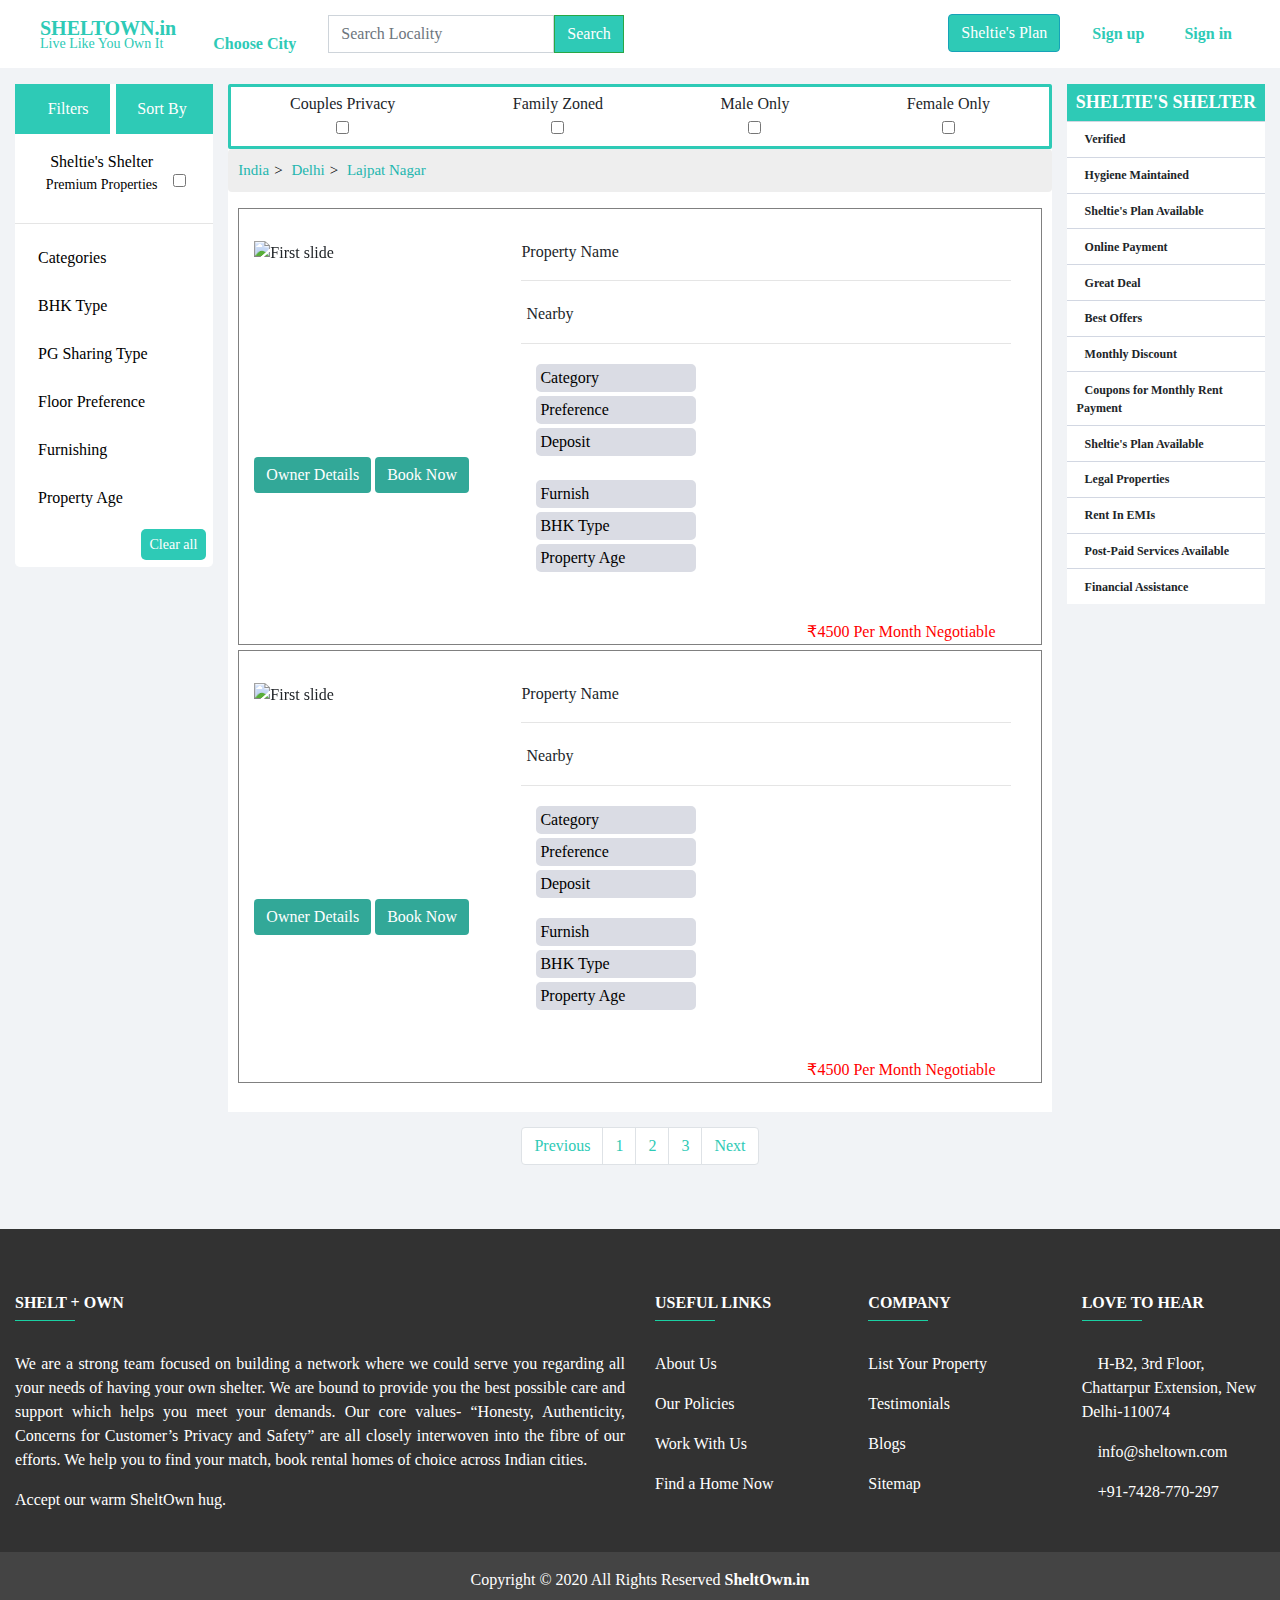
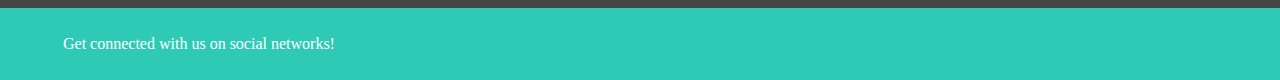
==== commit 650dea47: "Update index.html" ====
--- a/index.html
+++ b/index.html
@@ -38,7 +38,7 @@
      
   <div class="header">
   <nav class="navbar navbar-expand-lg navbar-light fixed-top "style="background-color: #fff;">
- <a class="navbar-brand pl-4 py-0 " href="#"><b>SHELTOWN.in</b><p>Live Like You Own It</p></a>
+ <a class="navbar-brand pl-4 py-0 " href="#"><b>SHELTOWN.in</b><br><p>Live Like You Own It</p></a>
  <div  class="navbar-brand  py-0"style="font-size: 16px;">
   <div class="nav-item dropdown" >
         <a class="nav-link dropdown-toggle" href="#" id="navbarDropdown" role="button" data-toggle="dropdown" aria-haspopup="true" aria-expanded="false">
@@ -104,15 +104,15 @@
           <nav class="sidebar" style=" border-radius: 5px; padding: 0; display: inline-block;width: 100%;background: white;" >
               <div id="accordion">
                 <div class="text sorting d-flex justify-content-around align-items-center" style="margin-top:0;">
-                    <a  class="filters" href="#" data-toggle="collapse" data-target="#collapseOne" aria-expanded="false" aria-controls="collapseOne" style="margin-left: 20px !important; height: 20px!important;">Filters</a>
+                    <a  class="filters" href="#" data-toggle="collapse" data-target="#collapseOne" aria-expanded="false" aria-controls="collapseOne" style="margin-left: 22px !important; ">Filters</a>
                     <div class="vl"></div>
                     
-                    <a href="#" class="sortby" data-toggle="collapse" data-target="#collapseTwo" aria-expanded="true" aria-controls="collapseTwo" style="margin-right: 20px !important;">Sort By</a>
+                    <a href="#" class="sortby" data-toggle="collapse" data-target="#collapseTwo" aria-expanded="true" aria-controls="collapseTwo" style="margin-right: 16px !important;">Sort By</a>
                   </div>
                   <!-- shelties shelter for mobile view -->
-                  <div style="margin:0; margin:10px 0; text-align: center; font-size: 18px;">
+                  <div style="margin:0; margin:10px 0; text-align: center; ">
                       
-                      <button style="outline: none;font-size: 16px; border: none; background-color: #2ecab6; color: white; margin-bottom: 6px;" type="button" class="btn dis " id="sheltiebtn" data-toggle="modal" data-target="#exampleModalLong">
+                      <button style="outline: none; border: none; background-color: #2ecab6; color: white; margin-bottom: 6px;" type="button" class="btn dis btn-info" id="sheltiebtn" data-toggle="modal" data-target="#exampleModalLong">
                         Sheltie's Shelter <br><p style="font-size: 14px;"> Premium Properties</p>
                       </button>
                        <input type="checkbox" id="checkbox1" class="diss" style=" margin-right: 8px;">
@@ -172,7 +172,13 @@
                   <!-- end -->
 
                     <!-- <div style="margin:0; margin:15px 0; text-align: center; font-size: 20px;">Sheltie's Shelter<input type="checkbox" id="checkbox1" style="margin: 10px; margin-top: 4px;"><hr></div> -->
-                     <div id="collapseOne" class="collapse-show" aria-labelledby="headingOne" data-parent="#accordion" aria-expanded="true">
+                     <div id="collapseOne" class="collapse show" aria-labelledby="headingOne" data-parent="#accordion" aria-expanded="true">
+                      <script>
+                        var z = $( window ).width();
+                        if(z<576){
+                          document.getElementById("collapseOne").classList.remove("show")
+                        }
+                      </script>
                        <ul> 
                           <li>
                             <a class="cat-btn" style="text-decoration: none;">Categories
@@ -415,6 +421,9 @@
                                        }
                                        .live{
                                         margin-top: 2px !important;
+                                       }
+                                       .filters, .sortby{
+                                        height: 25px !important;
                                        }
                                        
                                      }
@@ -955,22 +964,7 @@
           }
          
         </script>
-      <!--   <script>
-          var v = document.getElementById("heart-a");
-          document.getElementById("btn-heart-a").addEventListener("click",changecolor);
-          function changecolor(){
-            if(v.classList.contains("heartinactive-a")){
-              document.getElementById("heart-a").classList.add("heartactive");
-              document.getElementById("heart-a").classList.remove("heartinactive-a");
-            }
-            else{
-              document.getElementById("heart-a").classList.add("heartinactive-a");
-              document.getElementById("heart-a").classList.remove("heartactive");
-            }
-          }
-          
-
-          </script> -->
+    
       
       <script src="https://ajax.googleapis.com/ajax/libs/jquery/3.5.1/jquery.min.js"></script>
       <script src="https://cdnjs.cloudflare.com/ajax/libs/popper.js/1.16.0/umd/popper.min.js"></script>
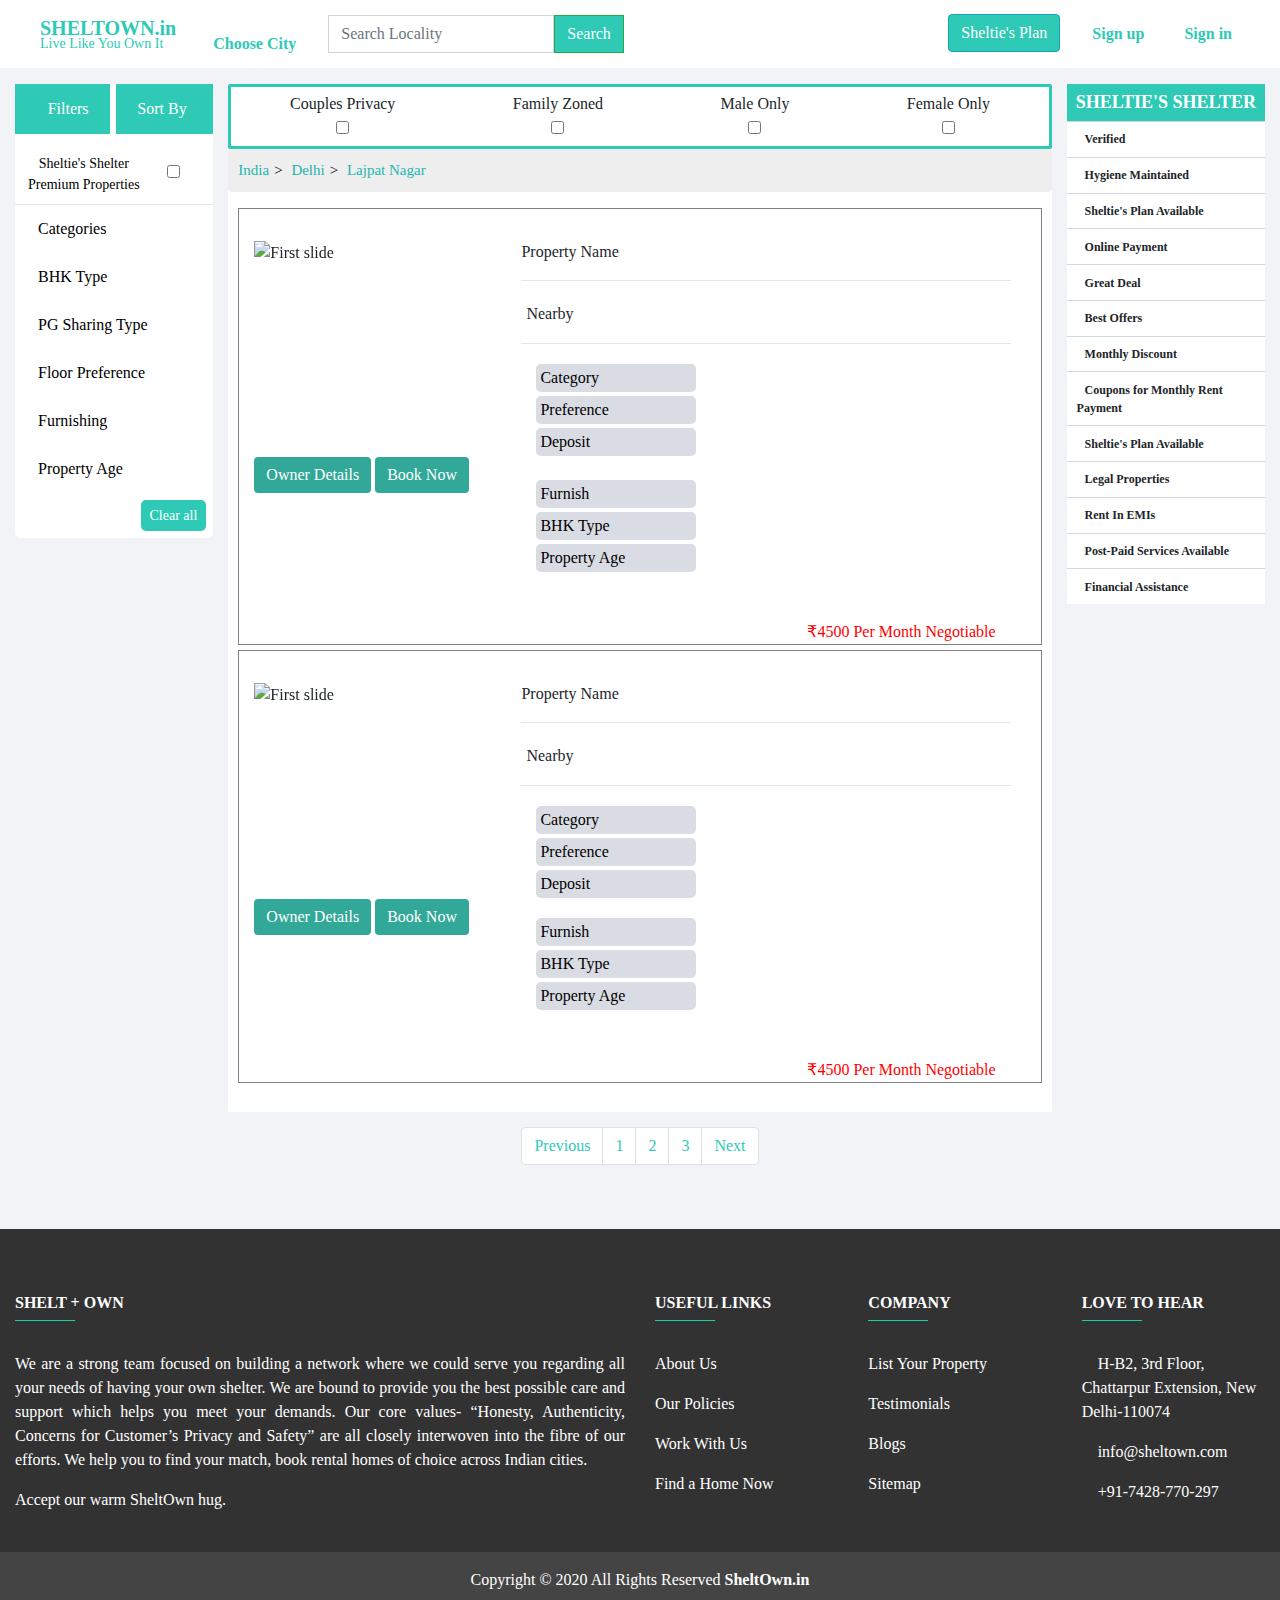
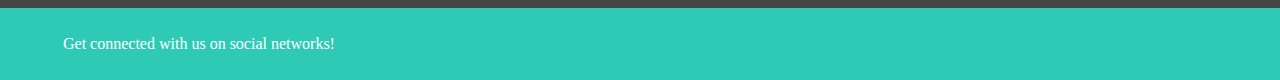
==== commit bae46d63: "Update index.html" ====
--- a/index.html
+++ b/index.html
@@ -112,11 +112,11 @@
                   <!-- shelties shelter for mobile view -->
                   <div style="margin:0; margin:10px 0; text-align: center; ">
                       
-                      <button style="outline: none; border: none; background-color: #2ecab6; color: white; margin-bottom: 6px;" type="button" class="btn dis btn-info" id="sheltiebtn" data-toggle="modal" data-target="#exampleModalLong">
+                     <!--  <button style="outline: none; border: none; background-color: #2ecab6; color: white; margin-bottom: 6px;" type="button" class="btn dis btn-info" id="sheltiebtn" data-toggle="modal" data-target="#exampleModalLong">
                         Sheltie's Shelter <br><p style="font-size: 14px;"> Premium Properties</p>
                       </button>
                        <input type="checkbox" id="checkbox1" class="diss" style=" margin-right: 8px;">
-                    <!--   <p style="font-size: 15px;">Premium Properties</p> --><hr style="margin: 0">
+                      <hr style="margin: 0"> -->
                       <div class="modal fade mb-view" id="exampleModalLong" tabindex="-1" role="dialog" aria-labelledby="exampleModalLongTitle" aria-hidden="true">
                         <div class="modal-dialog" role="document">
                           <div class="modal-content">
@@ -179,6 +179,11 @@
                           document.getElementById("collapseOne").classList.remove("show")
                         }
                       </script>
+                       <button style="outline: none; border: none; background-color: #2ecab6; color: white; margin-bottom: 6px; margin: 5px;" type="button" class="btn dis btn-info btn-sm" id="sheltiebtn" data-toggle="modal" data-target="#exampleModalLong">
+                        Sheltie's Shelter <br>Premium Properties</button> <input type="checkbox" id="checkbox1" class="diss" style=" margin-left: 10px; margin-top: 2px;">
+                      
+                       
+                      <hr style="margin: 0">
                        <ul> 
                           <li>
                             <a class="cat-btn" style="text-decoration: none;">Categories
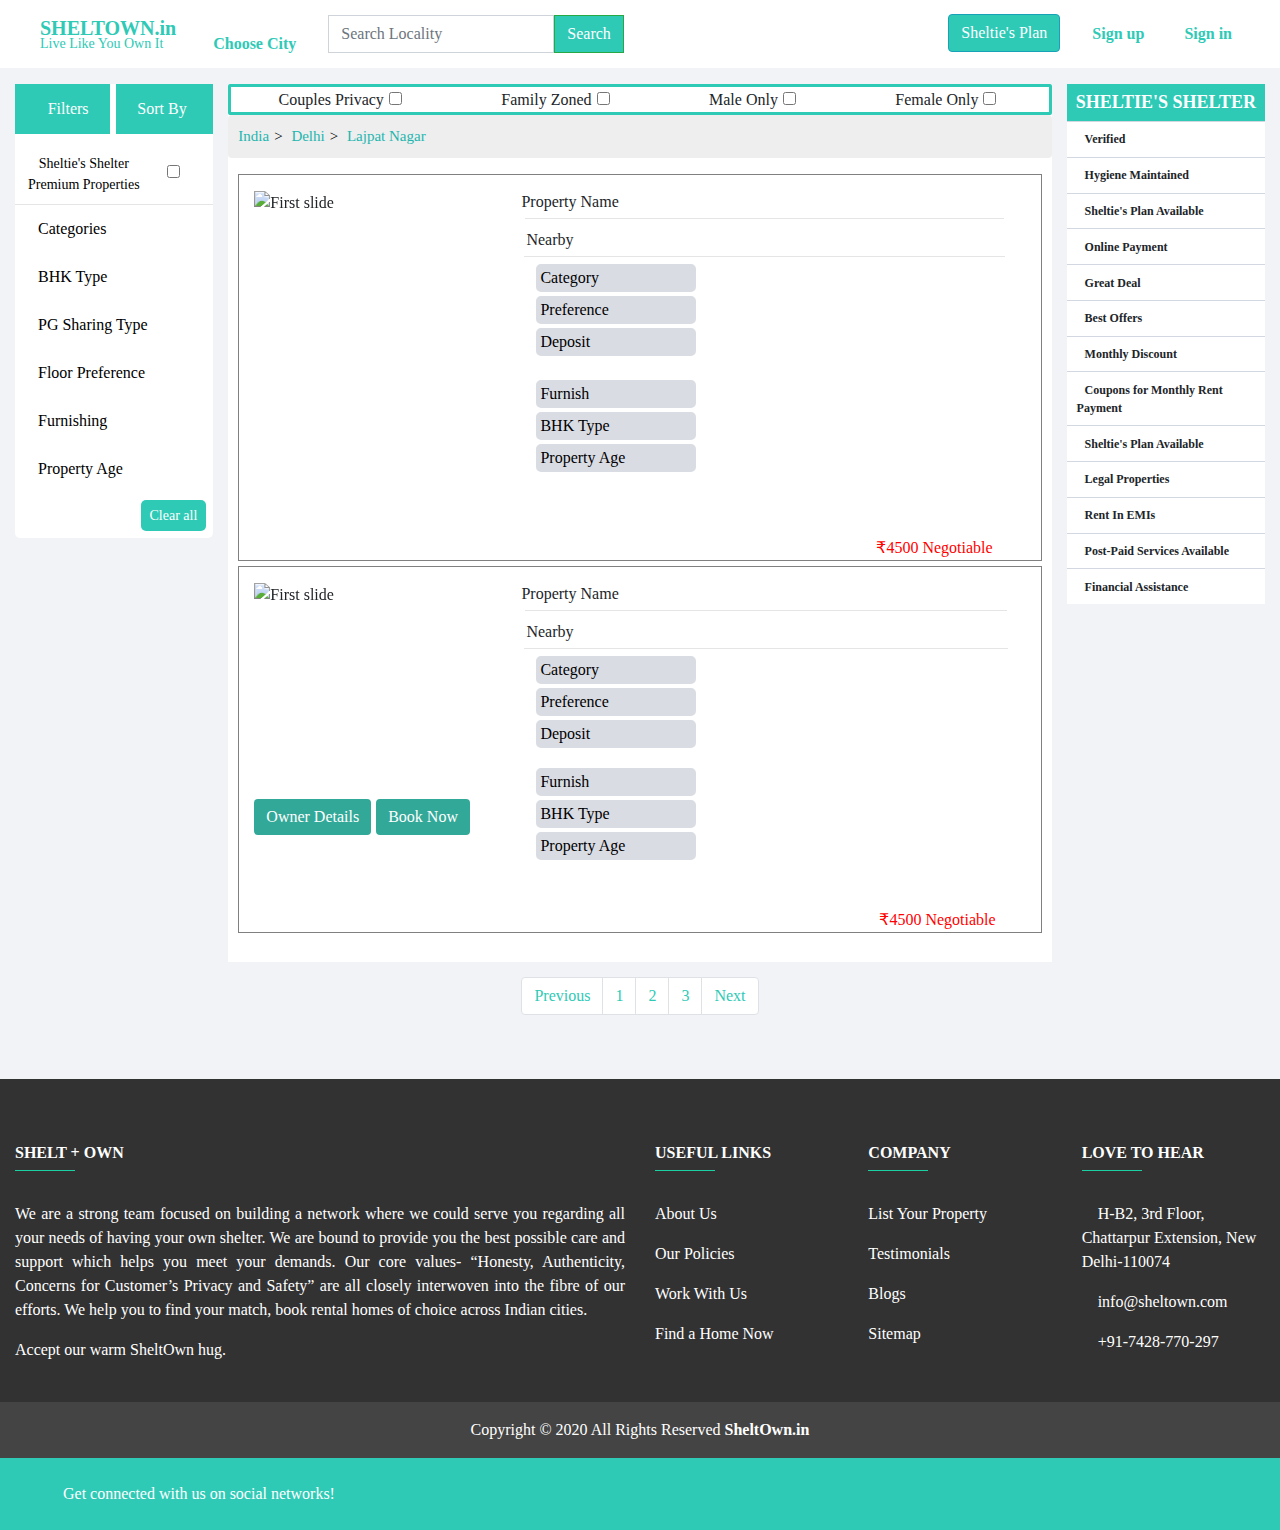
==== commit a8b00d99: "Update index.html" ====
--- a/index.html
+++ b/index.html
@@ -36,7 +36,7 @@
 
   <body>
      
-  <div class="header">
+  <div class="header" >
   <nav class="navbar navbar-expand-lg navbar-light fixed-top "style="background-color: #fff;">
  <a class="navbar-brand pl-4 py-0 " href="#"><b>SHELTOWN.in</b><br><p>Live Like You Own It</p></a>
  <div  class="navbar-brand  py-0"style="font-size: 16px;">
@@ -290,17 +290,17 @@
           <div style="margin-top: 0;  border:none!important;" class="generalcard">
               <div class="checkbox" style=" margin-top: 0; border: solid #2ecab6;border-radius: 2px; background-color: white ">
                   <div class=" d-flex justify-content-around">
-                  <div style="margin: 5px;text-align: center;">Couples Privacy<br><input type="checkbox" id="checkbox1" style="margin: 5px;"></div>
-                  <div style="margin: 5px;text-align: center;">Family Zoned <br><input type="checkbox" id="checkbox1" style="margin: 5px;"></div>
-
-                  <div style="margin: 5px;text-align: center;">Male Only <br><input type="checkbox" id="checkbox1" style="margin: 5px;"></div>
-
-                  <div style="margin: 5px;text-align: center;">Female Only<br><input type="checkbox" id="checkbox1" style="margin: 5px;"></div>
+                  <div style="text-align: center;">Couples Privacy<input type="checkbox" id="checkbox1" style="margin: 5px;"></div>
+                  <div style="text-align: center;">Family Zoned<input type="checkbox" id="checkbox1" style="margin: 5px;"></div>
+
+                  <div style="text-align: center;">Male Only<input type="checkbox" id="checkbox1" style="margin: 5px;"></div>
+
+                  <div style="text-align: center;">Female Only<input type="checkbox" id="checkbox1" style="margin: 5px;"></div>
                 </div>
               </div>
-              <div >
+              <div  style="margin-top: 0 !important" >
                 <ul class="breadcrumb">
-                  <li><a href="#">India</a></li>
+                  <li><a href="#" >India</a></li>
                   <li><a href="#">Delhi</a></li>
                   <li><a href="#">Lajpat Nagar</a></li>
                 </ul>
@@ -310,7 +310,7 @@
             
 
 
-              <div style=" padding-top: 1em; margin:5px 10px; background-color: white; border: 1px solid grey;" class="upper">
+              <div style=" margin:5px 10px; background-color: white; border: 1px solid grey;" class="upper">
                 <div class="container-fluid">
                 <div class="row">
                 <div class="col-lg-4 col-md-4 col-sm-4 pt-3">
@@ -351,15 +351,10 @@
                        </div><!-----carousel end--->
                              
                   </div><!-----image div end----------->
-                     <div class="lower2 py-2">
-                         <button style=" border : none;background-color: #32a898; color: white;" type="button" class="btn btn-primary mt-2 ">Owner Details</button>
-                         <!-- <button style=" border : none;background-color: #32a898; color: white;margin: 10px;" type="button" class="btn btn-primary">Get owner details</button>-->
-                         <button style=" border : none;background-color: #32a898; color: white;" type="button" class="btn btn-primary mt-2">Book Now </button>
-                         <i  class="fa fa-info-circle" style="margin-top: 18px;" data-toggle="modal" data-target="#myModal2"></i>
-                       </div>
+                     
                 </div><!-----col-4(image) end----------->
                 <div class="col-lg-8 col-md-8 col-sm-8">
-                      <div  style="margin:0; margin-top: 15px;margin-right: 15px;" class="pp2 " >
+                      <div  style="margin:0; margin-top: 15px;margin-right: 18px;" class="pp2 " >
 
                                  Property Name
                                  <button style="float: right; border: none;outline: none;background-color: white;" id="btn-heart"><i class="fa fa-heart  heartinactive" id="heart" ></i></button>
@@ -390,8 +385,8 @@
 
                                   </script>
                                  
-                                 <hr/>
-                                 <i class="fa fa-map-marker-alt" aria-hidden="true"></i>     Nearby<br><hr>
+                                 <hr style="margin: 4px; !important;" />
+                                 <i class="fa fa-map-marker-alt" aria-hidden="true"></i>     Nearby<br><hr  style="margin: 3px; !important; margin-top: 3px">
 
 
                                  <!--categoryy alined start-->                     
@@ -417,9 +412,17 @@
                                      }
 
                                      @media only screen and (max-width: 1200px) {
-                                       *{
+                                       /**{
                                          font-size: small !important;
-                                       }
+                                       }*/
+                                       /*.header{
+                                        font-size: 
+                                       }*/
+                                       /*.left,
+                                       .middle,
+                                       .right{
+                                        font-size: small !important;
+                                       }*/
                                        div  .lower a{
                                         float: left !important;
                                         padding-top: -40px !important;
@@ -503,12 +506,14 @@
                                       <option value="none">Above 15</option>
                                   </select>
                                   
-                                    </div>
+                                    </div></li></ul>
+
                                     <div class="lower mt-0" >
-                                    <a href="" class="mt-5" style=" float: right; color: red; " data-toggle="modal" data-target="#myModal"> ₹4500 Per Month Negotiable</a>           
+                                    <a href="" class="mt-5" style=" float: right; color: red; " data-toggle="modal" data-target="#myModal"> ₹4500 Negotiable</a>           
                                        </div>
-                                  </li></ul>
-                                        <br>
+                                  
+                                      <!--   <br> -->
+                                       
                                 </div>
                                
                                 <!--category alined end here-->
@@ -537,7 +542,7 @@
 <!-----genaral card div end-------------->
 <!-- card 2 start
  -->
-    <div style=" padding-top: 1em; margin:5px 10px; background-color: white; border: 1px solid grey;">
+    <div style=" margin:5px 10px; background-color: white; border: 1px solid grey;">
                  <div class="container-fluid">
                  <div class="row">
                  <div class="col-lg-4 col-md-4 col-sm-4 pt-3">
@@ -578,12 +583,12 @@
                         </div><!-----carousel end--->
                               
                    </div><!-----image div end----------->
-                      <div class="lower2 py-2">
-                          <button style=" border : none;background-color: #32a898; color: white;" type="button" class="btn btn-primary mt-2 ">Owner Details</button>
-                          <!-- <button style=" border : none;background-color: #32a898; color: white;margin: 10px;" type="button" class="btn btn-primary">Get owner details</button>-->
-                          <button style=" border : none;background-color: #32a898; color: white;" type="button" class="btn btn-primary mt-2">Book Now </button>
-                          <i  class="fa fa-info-circle" style="margin-top: 18px;" data-toggle="modal" data-target="#myModal2"></i>
-                        </div>
+                      <div class="lower2 py-2" style="display: flex; flex-direction: row;">
+                         <button style=" border : none;background-color: #32a898; color: white;" type="button" class="btn btn-primary mt-2 ">Owner Details</button>
+                         <!-- <button style=" border : none;background-color: #32a898; color: white;margin: 10px;" type="button" class="btn btn-primary">Get owner details</button>-->
+                         <button style=" border : none;background-color: #32a898; color: white; margin-left: 5px;" type="button" class="btn btn-primary mt-2">Book Now </button>
+                         <i  class="fa fa-info-circle" style="margin-top: 18px;" data-toggle="modal" data-target="#myModal2"></i>
+                       </div>
                  </div><!-----col-4(image) end----------->
                  <div class="col-lg-8 col-md-8 col-sm-8">
                        <div  style="margin:0; margin-top: 15px;margin-right: 15px;" class="pp2 " >
@@ -617,8 +622,8 @@
 
                                   </script>
                                  
-                                  <hr/>
-                                  <i class="fa fa-map-marker-alt" aria-hidden="true"></i>     Nearby<br><hr>
+                                  <hr style="margin: 4px; !important;" />
+                                  <i class="fa fa-map-marker-alt" aria-hidden="true"></i>Nearby<br><hr  style="margin: 3px; !important; margin-top: 3px">
                                   <div class="container-fluid ">
                                     <ul  style="margin-top: 0;">
                                       <li style="list-style-type: none;"><div class="dropdown-container1">
@@ -691,7 +696,7 @@
                                        <option value="none">> 15</option>
                                    </select>
                                      </div><div class="lower mt-0" >
-                                      <a href="" class="mt-5" style=" float: right; color: red; " data-toggle="modal" data-target="#myModal"> ₹4500 Per Month Negotiable</a>           
+                                      <a href="" class="mt-5" style=" float: right; color: red; " data-toggle="modal" data-target="#myModal"> ₹4500 Negotiable</a>           
                                          </div></li></ul>
                                          <br>
              
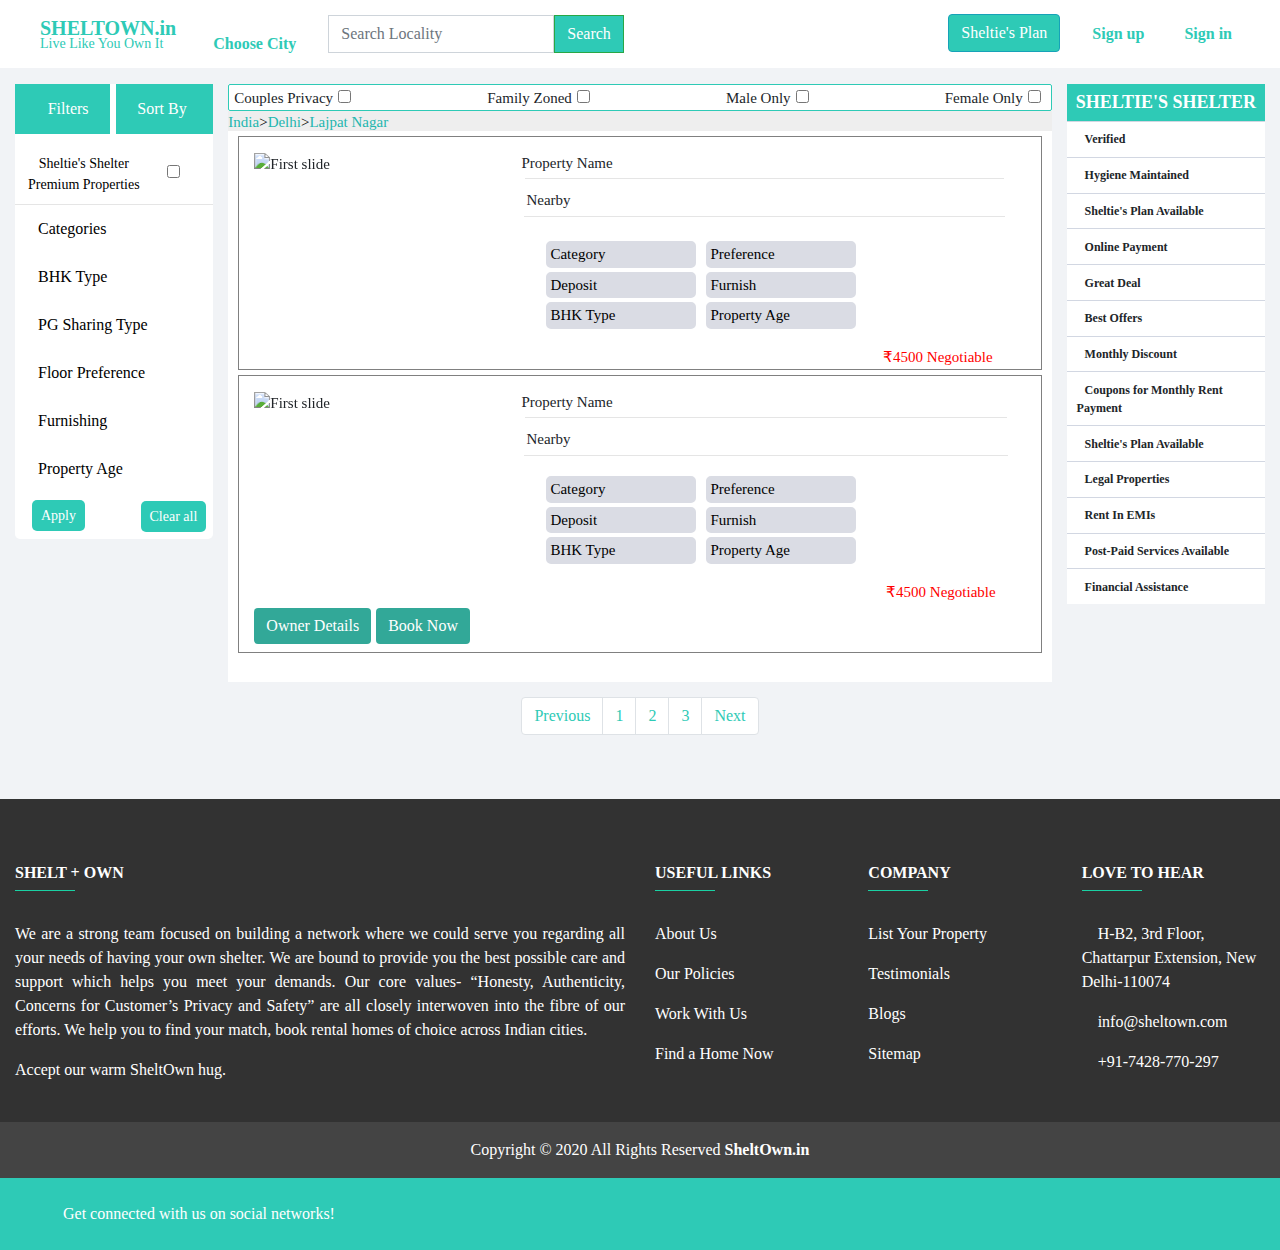
==== commit 2239fb8b: "update" ====
--- a/index.html
+++ b/index.html
@@ -253,6 +253,7 @@
                                   <li>Above 15<input type="checkbox" class="check"></li>
                                 </ul>
                               </li>
+                              <li><button id="apply" class="btn btn-sm  " style="float: left; color: white; background-color: #2ecab6;border-radius: 5px; margin: 0.5em;">Apply</button></li>
                               <li><button id="clearall" class="btn btn-sm  " style="float: right; color: white; background-color: #2ecab6;border-radius: 5px; margin: 0.5em" onclick="uncheckAll()" >Clear all</button></li>
                               <!-- <button type="button" class="btn btn-info" style="float: right;margin-bottom: 10px !important; margin-right: 5px !important; background-color: #32a898 !important;">Clear All</button> -->
                             </ul>
@@ -264,6 +265,7 @@
                                   <li class="sortc" >Customer Ratings<input type="checkbox" class="checkc" style="margin-top: 15px;"></li>
                                   <li class="sortc" >Price-Lowest to Highest<input type="checkbox" class="checkc" style="margin-top: 15px;"></li>
                                   <li class="sortc" >Price-Highest to Lowest<input type="checkbox" class="checkc" style="margin-top: 15px;"></li>
+                                  <li><button id="apply" class="btn btn-sm  " style="float: left; color: white; background-color: #2ecab6;border-radius: 5px; margin: 0.5em">Apply</button></li>
                                   <li><button id="clearall" class="btn btn-sm  " style="float: right; color: white; background-color: #2ecab6;border-radius: 5px; margin: 0.5em" onclick="uncheckAll()" >Clear all</button></li>
                                   <!-- <button type="button" class="btn btn-info" style="float: right; margin-bottom: 10px !important;  margin-right: 5px !important; background-color: #32a898 !important;">Clear All</button> -->
                                 </ul>
@@ -275,7 +277,7 @@
                             function uncheckAll() {
                               $("input[type='checkbox']:checked").prop("checked", false)
                             }
-                            $(':button').on('click', uncheckAll)
+                            $(':clearall').on('click', uncheckAll)
                           </script>
 
                  </nav>  
@@ -288,18 +290,19 @@
 <div class="col-lg-8 col-md-7 col-sm-7">
     <div class="middle " style="background: white;">
           <div style="margin-top: 0;  border:none!important;" class="generalcard">
-              <div class="checkbox" style=" margin-top: 0; border: solid #2ecab6;border-radius: 2px; background-color: white ">
-                  <div class=" d-flex justify-content-around">
-                  <div style="text-align: center;">Couples Privacy<input type="checkbox" id="checkbox1" style="margin: 5px;"></div>
-                  <div style="text-align: center;">Family Zoned<input type="checkbox" id="checkbox1" style="margin: 5px;"></div>
+              <div class="checkbox" style=" margin-top: 0; border: solid 1px #2ecab6;border-radius: 2px; background-color: white ">
+                  <div class=" d-flex justify-content-between" style=" border:none !important;">
+                  <div  style=" text-align: center; margin-left: 5px;">Couples Privacy<input type="checkbox" id="checkbox1" style="margin: 5px;"></div>
+                  <div style="text-align: center;">Family Zoned<input type="checkbox" id="checkbox1" style="margin:5px;"></div>
 
                   <div style="text-align: center;">Male Only<input type="checkbox" id="checkbox1" style="margin: 5px;"></div>
 
-                  <div style="text-align: center;">Female Only<input type="checkbox" id="checkbox1" style="margin: 5px;"></div>
+                  <div style="text-align: center; margin-right: 5px;">Female Only<input type="checkbox" id="checkbox1" style="margin: 5px;"></div>
                 </div>
               </div>
-              <div  style="margin-top: 0 !important" >
-                <ul class="breadcrumb">
+              
+              <div  style="margin-top: 0 !important; " >
+                <ul class="breadcrumb" style="margin: 0;padding: 0; border-radius: 0 !important;">
                   <li><a href="#" >India</a></li>
                   <li><a href="#">Delhi</a></li>
                   <li><a href="#">Lajpat Nagar</a></li>
@@ -385,8 +388,8 @@
 
                                   </script>
                                  
-                                 <hr style="margin: 4px; !important;" />
-                                 <i class="fa fa-map-marker-alt" aria-hidden="true"></i>     Nearby<br><hr  style="margin: 3px; !important; margin-top: 3px">
+                                 <hr style="margin: 4px;">
+                                 <i class="fa fa-map-marker-alt" aria-hidden="true"></i>     Nearby<br><hr  style="margin: 3px; margin-top: 3px">
 
 
                                  <!--categoryy alined start-->                     
@@ -622,8 +625,8 @@
 
                                   </script>
                                  
-                                  <hr style="margin: 4px; !important;" />
-                                  <i class="fa fa-map-marker-alt" aria-hidden="true"></i>Nearby<br><hr  style="margin: 3px; !important; margin-top: 3px">
+                                  <hr style="margin: 4px; ">
+                                  <i class="fa fa-map-marker-alt" aria-hidden="true"></i>Nearby<br><hr  style="margin: 3px; margin-top: 3px">
                                   <div class="container-fluid ">
                                     <ul  style="margin-top: 0;">
                                       <li style="list-style-type: none;"><div class="dropdown-container1">
--- a/css/stylehomepage.css
+++ b/css/stylehomepage.css
@@ -8,7 +8,90 @@
   background: #f1f3f6;
 }
 
-
+/*.dropdown {
+    position: relative;
+    display: inline-block;
+}
+.login a:hover{
+  text-decoration: underline;
+  background-color: white !important;
+}
+.choose > a{
+  color: black !important;
+  font-size: 18px;
+}
+.choose a:hover{
+  background-color: #2ecab6;
+}
+.dropbtn {
+    background-color: #4CAF50;
+    color: white;
+    padding: 16px;
+    font-size: 16px;
+    border: none;
+    cursor: pointer;
+}
+.dropdown {
+    position: relative;
+    display: inline-block;
+}
+.dropdown-content {
+    display: none;
+    position: absolute;
+    background-color: white;
+    min-width: 100%;
+    box-shadow: 0px 8px 16px 0px rgba(0,0,0,0.2);
+    z-index: 1;
+}
+    .dropdown-content a {
+        color: black;
+        padding: 12px 16px;
+        text-decoration: none;
+        display: block;
+    }
+        .dropdown-content a:hover {
+            background-color: #f1f1f1
+        }
+.dropdown:hover .dropdown-content {
+    display: block;
+}
+.dropdown:hover .dropbtn {
+    background-color: #3e8e41;
+}
+/*.main > div{
+  align-items: center;
+}
+.center{
+  color: white;
+  margin-top: 5%;
+  margin-left: 3%;
+}
+.left{
+  float: left;
+}
+/*Middle Checkbox*/
+/*.box{
+    border: 1px solid lightgrey;
+    border-radius: 5px;
+    padding: 10px 30px;
+    width: 40%;
+    height: 80%;
+    box-sizing: border-box;    
+}
+.innerbox{
+margin: 12px 12px;
+padding: 3px;
+font-size: 16px;
+}
+.generalcard{
+  margin: 5px 0px;
+  padding: 10px 10px;
+  border: 1px solid grey;
+  font-size: 18px;
+  float:left;
+  width: 100%;
+}
+/**/
 
 
 /*--------------------------navbar------------------------------------------*/
@@ -44,10 +127,7 @@
     padding-left: 0!important;
   }
   .dropdown{
-    margin-left: -20px!important;
-  }
-  .dropdown-menu{
-    min-width: 25px !important;
+    margin-left: -20px!important
   }
   .navbar-brand{
   font-size: 18px;
@@ -55,23 +135,33 @@
    .navbar-brand p{
   font-size: 12px;  
 }
-  
+.filters, .sortby{
+                                        height: 25px !important;
+                                       }
+  /*input[type="search"]{
+    font-size: 10px;
+  }
+  .btn.btn-search{
+      font-size: 10px;
+      padding-top: 17px!important;
+   padding-bottom: 18px!important;
+  } */
 }
 @media (max-width: 386px)and (min-width: 381px)  {
    .dropdown{
-    margin-left: -25px!important;
+    margin-left: -25px!important
   }
-   .dropdown-menu{
-    min-width: 25px !important;
-  }
+  .filters, .sortby{
+                                        height: 25px !important;
+                                       }
 }
 @media (max-width: 381px){
   .dropdown{
-    margin-left: -35px!important;
+    margin-left: -35px!important
   }
-   .dropdown-menu{
-    min-width: 25px !important;
-  }
+  .filters, .sortby{
+                                        height: 25px !important;
+                                       }
 }
 
 /*---------------------------left part start---------------------------------------------*/
@@ -224,24 +314,67 @@
   border-left: 6px solid white;
   height: 50px;
 }
+/*.btn-info.focus, .btn-info:focus {
+    -webkit-box-shadow: none!important;
+    box-shadow: none!important;
+}*/
+.dropdown-toggle::after {
+    content: none;
+}
+/* apply CSS to the select tag of  
+         .dropdown-container div*/
+
+.dropdown-container1 select,
+.dropdown-container2 select,
+.dropdown-container3 select,
+.dropdown-container4 select,
+.dropdown-container5 select,
+.dropdown-container6 select,
+.dropdown-container7 select,
+.dropdown-container8 select
+{
+  /* for Firefox */
+  -moz-appearance: none;
+  /* for Safari, Chrome, Opera */
+  -webkit-appearance: none;
+}
+
+/* for IE10 */
+.dropdown-container1 select::-ms-expand,
+.dropdown-container2 select::-ms-expand,
+.dropdown-container3 select::-ms-expand,
+.dropdown-container4 select::-ms-expand,
+.dropdown-container5 select::-ms-expand,
+.dropdown-container6 select::-ms-expand,
+.dropdown-container7 select::-ms-expand,
+.dropdown-container8 select::-ms-expand
+ {
+  display: none;
+}
+/*---------------------------left part end---------------------------------------------*/
+
 /*---------------------------left part end---------------------------------------------*/
 /*---------------------------middle part start---------------------------------------------*/
 /*---------------------------middle part start---------------------------------------------*/
 ul.breadcrumb {
-  padding: 10px 10px;
+  /*padding: 10px 10px;*/
   list-style: none;
   background-color: #eee;
+  height: 20px !important;
   /*float:left;*/
   /*margin: 5px;*/
 }
 ul.breadcrumb li {
   display: inline;
   font-size: 15px;
+  margin-top: 0 !important;
+
 }
 ul.breadcrumb li + li:before {
-  padding: 5px;
+  /*padding: 5px;*/
   color: black;
-  content: " > ";
+  content: ">";
+  
 }
 ul.breadcrumb li a {
   color: #23b6ae;
@@ -251,33 +384,15 @@
   color: #01447e;
   text-decoration: underline;
 }
-.generalcard p, {
+.generalcard p {
   margin-bottom: 0;
   text-align: right;
-  margin-top: -25px;
+ /* margin-top: -25px;*/
 }
 .generalcard p a {
   text-decoration: none;
 
 }
-/*heart*/
-/*.heartactive{
-  color: red !important;
-  font-size:23px;
-}
-.heartinactive{
-  color:#9fa5a5 !important;
-  font-size:19px;
-}
-.heartactive1{
-  color: red !important;
-  font-size:23px;
-}
-.heartinactive1{
-  color:#9fa5a5 !important;
-  font-size:19px;
-}
-*/
 .neg a:hover{
   text-decoration: underline;
 }
@@ -295,7 +410,7 @@
 .fa-info-circle{
   float:right;
   color: #2ecab6 !important;
-  /*margin: 5px;*/
+  margin: 5px;
   font-size: 20px;
 }
 
@@ -309,20 +424,19 @@
   right: 5px;
 }
 
-/*.dropdown-container1,.dropdown-container2,.dropdown-container3,.dropdown-container4{
+.dropdown-container1,.dropdown-container3,.dropdown-container5,.dropdown-container7{
   float: left;
   margin-left: 10px;
 }
 
-.dropdown-container5,.dropdown-container6,.dropdown-container7,.dropdown-container8{
-  float:right;
+.dropdown-container2,.dropdown-container4,.dropdown-container6,.dropdown-container8{
+  float:left;
   margin-left: 10px;
-}*/
-
-.generalcard,{
+}
+
+.generalcard{
   font-size: 15px;
 }
-
 
 /*select {
     -webkit-appearance: none;
@@ -335,45 +449,12 @@
      margin: 10px;
      padding: 2px;
 }*/
-/* apply CSS to the select tag of  
-         .dropdown-container div*/
-
-.dropdown-container1 select,
-.dropdown-container2 select,
-.dropdown-container3 select,
-.dropdown-container4 select,
-.dropdown-container5 select,
-.dropdown-container6 select,
-.dropdown-container7 select,
-.dropdown-container8 select
-{
-  /* for Firefox */
-  -moz-appearance: none;
-  /* for Safari, Chrome, Opera */
-  -webkit-appearance: none;
-}
-
-/* for IE10 */
-.dropdown-container1 select::-ms-expand,
-.dropdown-container2 select::-ms-expand,
-.dropdown-container3 select::-ms-expand,
-.dropdown-container4 select::-ms-expand,
-.dropdown-container5 select::-ms-expand,
-.dropdown-container6 select::-ms-expand,
-.dropdown-container7 select::-ms-expand,
-.dropdown-container8 select::-ms-expand
- {
-  display: none;
-}
-.dropdown-toggle::after {
-    content: none;
-}
 
 /*---------------------------middle part end---------------------------------------------*/
 
 /*---------------------------middle part end---------------------------------------------*/
 /*---------------------------right part start---------------------------------------------*/
-.features li .ion-checkmark{
+ .features li .ion-checkmark{
     color: black !important;
 }
 .fas , .fa-check{
@@ -415,7 +496,6 @@
       
   }
 }
-/*---------------------------right part end---------------------------------------------*/
 /*---------------------------right part end---------------------------------------------*/
 /*---------------------------footer start---------------------------------------------*/
 
@@ -483,4 +563,4 @@
   display: block;
 }
 }
-  /*---------------------------mob  view end---------------------------------------------*/+  /*---------------------------mob  view end---------------------------------------------*/
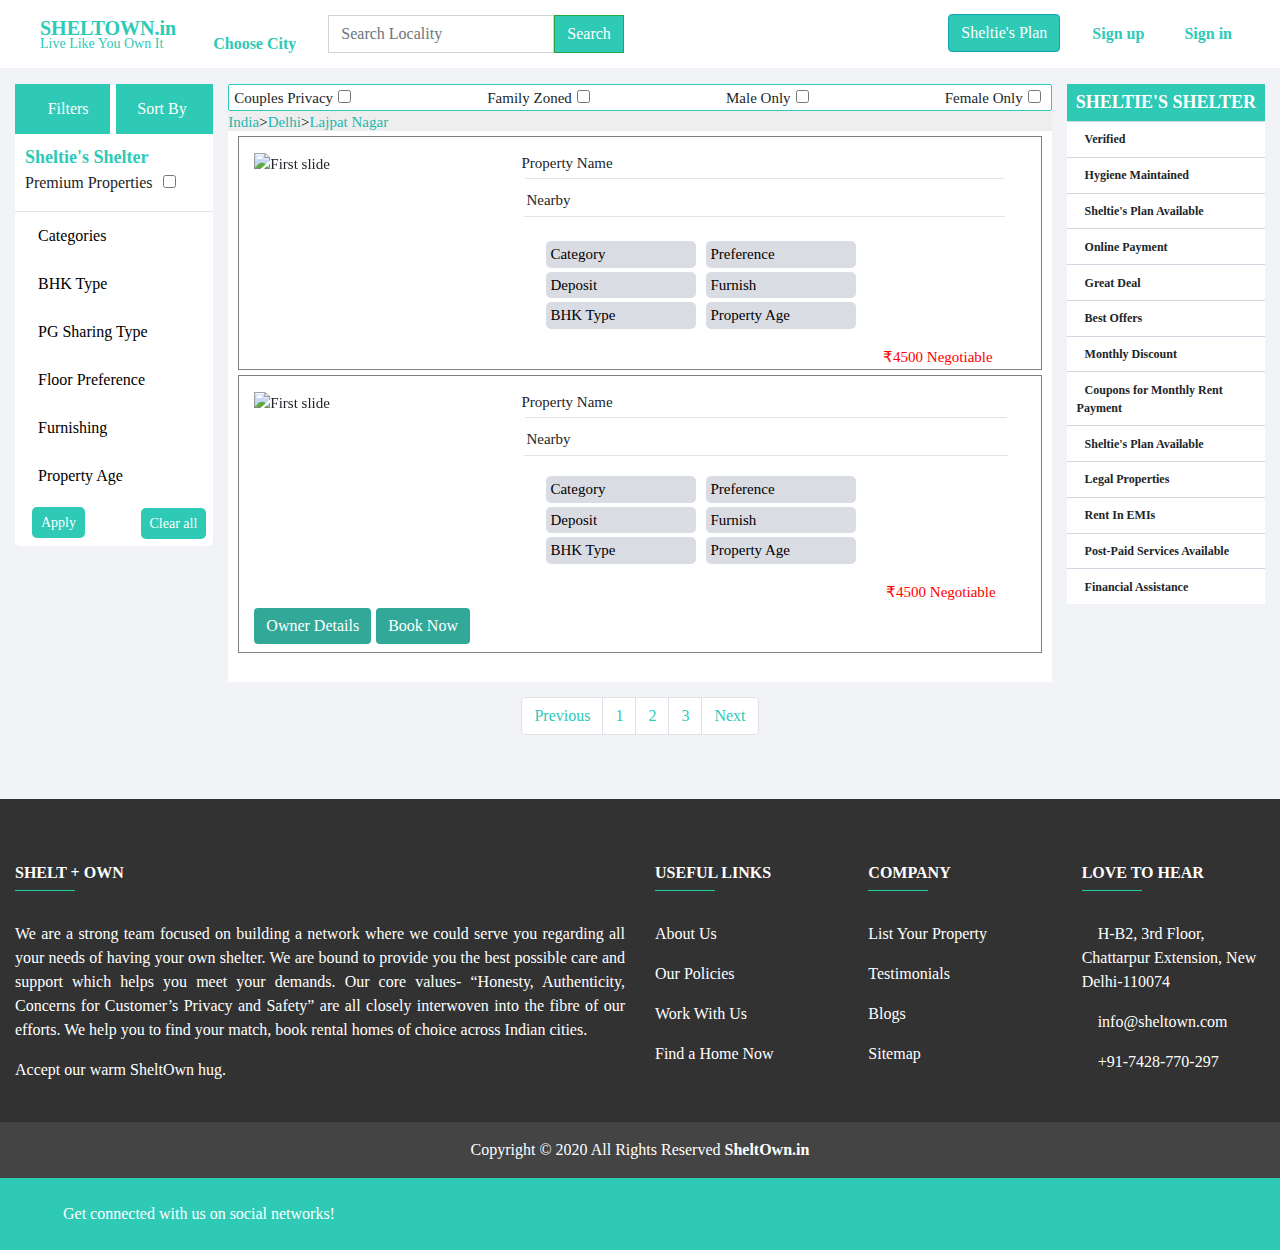
==== commit 1845507d: "Update index.html" ====
--- a/index.html
+++ b/index.html
@@ -179,8 +179,9 @@
                           document.getElementById("collapseOne").classList.remove("show")
                         }
                       </script>
-                       <button style="outline: none; border: none; background-color: #2ecab6; color: white; margin-bottom: 6px; margin: 5px;" type="button" class="btn dis btn-info btn-sm" id="sheltiebtn" data-toggle="modal" data-target="#exampleModalLong">
-                        Sheltie's Shelter <br>Premium Properties</button> <input type="checkbox" id="checkbox1" class="diss" style=" margin-left: 10px; margin-top: 2px;">
+                      <!--  <button style="outline: none; border: none; background-color: #2ecab6; color: white; margin-bottom: 6px; margin: 5px;" type="button" class="btn dis btn-info btn-sm " id="sheltiebtn" data-toggle="modal" data-target="#exampleModalLong">
+                        Sheltie's Shelter <br>Premium Properties</button> <input type="checkbox" id="checkbox1" class="diss" style=" margin-left: 10px; margin-top: 2px;"> -->
+                        <font color="#2ECAB6" size="4" style="margin-left: 10px;"><strong >Sheltie's Shelter</font></strong> <br><p style="margin-left: 10px;">Premium Properties<input type="checkbox" id="checkbox1" class="diss" data-toggle="modal" data-target="#exampleModalLong" style=" margin-left: 10px; margin-top: 2px;"></p>
                       
                        
                       <hr style="margin: 0">
@@ -471,6 +472,7 @@
 
                                       
                                      </div></li>
+
                                    </ul>
                                           <!--  <br> -->
                                     <ul >
@@ -653,8 +655,8 @@
                                          <li style="list-style-type: none;"><div class="dropdown-container4">
                                            <select class="  mt-1"width name="opt2" id="opt2">
                                              <option value="none" selected disabled>Deposit</option>
-                                             <option value="none">1 Month</option>
-                                             <option value="none">2 Month</option>
+                                             <option value="none">1 Month Deposit</option>
+                                             <option value="none">2 Month Deposit</option>
                                              <option value="none">No Security</option>
                                            </select>
                                        
@@ -693,10 +695,10 @@
                                     <li style="list-style-type: none;"> <div class="dropdown-container6">
                                      <select class="  mt-1" name="category"  id="category">
                                        <option value="none" selected disabled>Property Age</option>
-                                       <option value="none">  < 5</option>
+                                       <option value="none"> 5</option>
                                        <option value="none">5-10</option>
                                        <option value="none">10-15</option>
-                                       <option value="none">> 15</option>
+                                       <option value="none"> 15</option>
                                    </select>
                                      </div><div class="lower mt-0" >
                                       <a href="" class="mt-5" style=" float: right; color: red; " data-toggle="modal" data-target="#myModal"> ₹4500 Negotiable</a>           
@@ -787,11 +789,11 @@
 <!-- card 2 end -->
 <!-----------------------right part start-------------------------------->
 <div class="col-lg-2 col-md-2 col-sm-2  pl-sm-0  pl-md-0 pl-lg-0 " id="ll">
-        <div class="right"style="background: white; font-size: 15px;">
+        <div class="right"style="background: white; ">
           <div class="rside" style=" padding: 0;margin: 0; border-radius: 5px; height: 50%;" >
              <p class="title text-center">Sheltie's Shelter</p>
              <ul class="features text-left">
-                 <li><i class="fas fa-check" ></i>Verified</li>
+                 <li><i class="fas fa-check"></i>Verified</li>
                  <li><i class="fas fa-check"> </i>Hygiene Maintained</li>
                  <li><i class="fas fa-check"> </i>Sheltie's Plan Available</li>
                  <li><i class="fas fa-check"> </i>Online Payment</li>
@@ -973,6 +975,7 @@
             des.classList.add("dis");
             document.getElementById("ll").classList.remove("l");
             document.getElementById("checkbox1").classList.remove("diss");
+
           //   document.getElementById("collapseOne").classList.remove("collapse-show");
           }
          
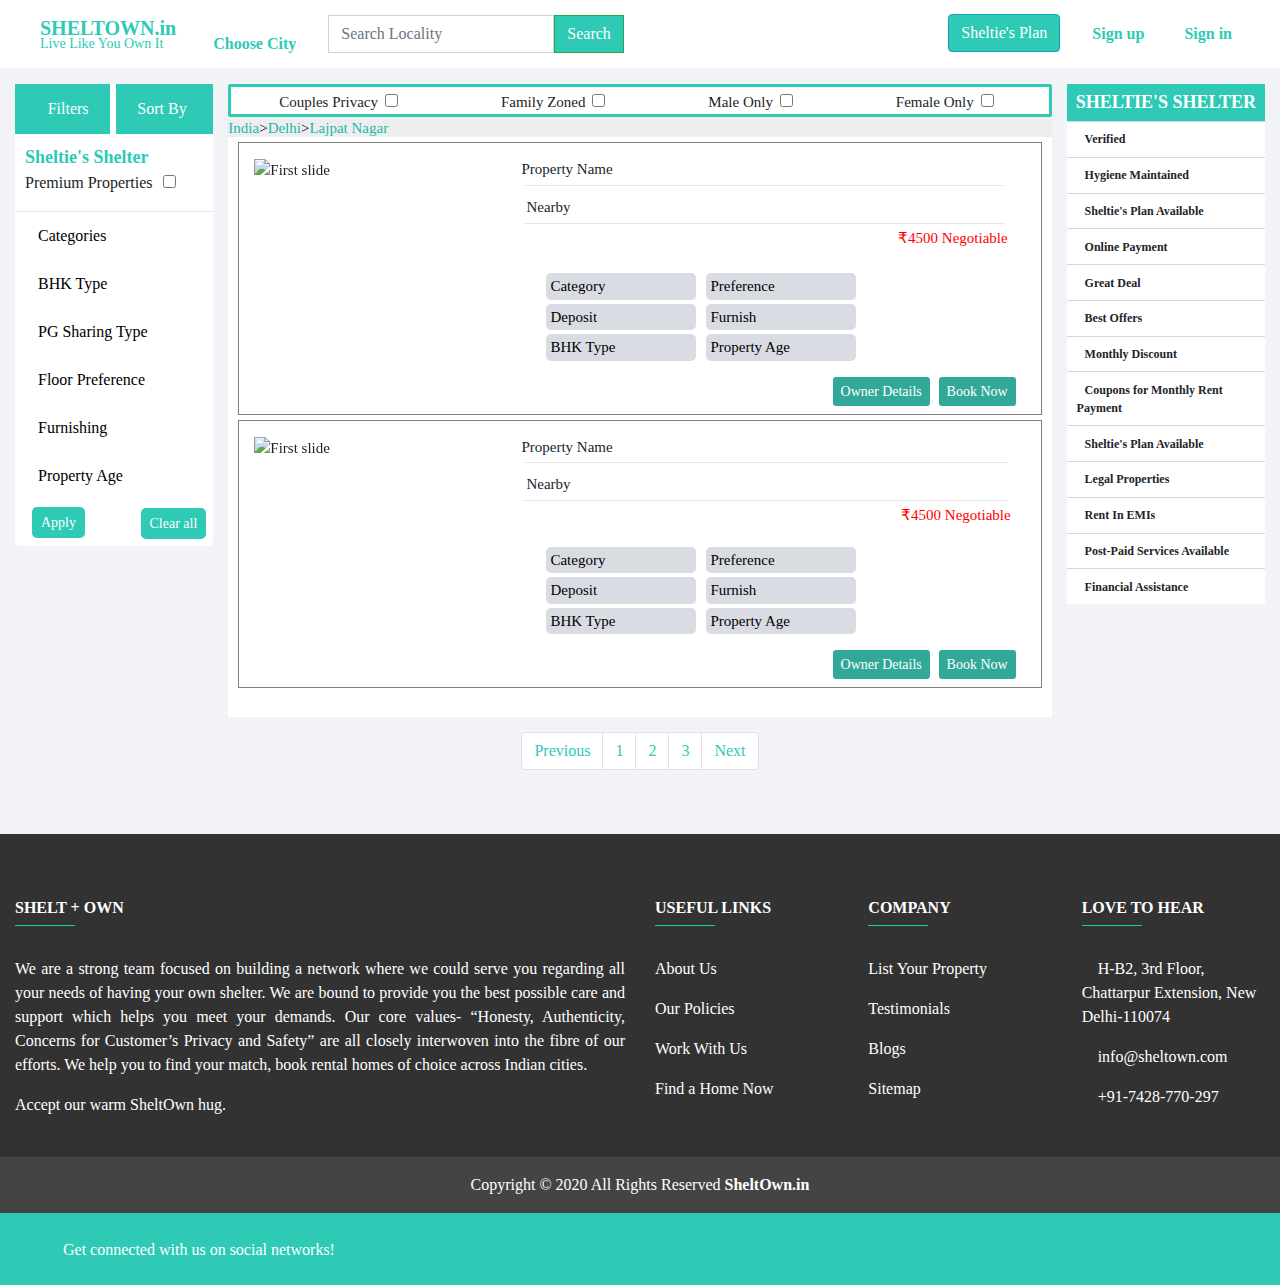
==== commit c9ccea60: "Update index.html" ====
--- a/index.html
+++ b/index.html
@@ -111,12 +111,6 @@
                   </div>
                   <!-- shelties shelter for mobile view -->
                   <div style="margin:0; margin:10px 0; text-align: center; ">
-                      
-                     <!--  <button style="outline: none; border: none; background-color: #2ecab6; color: white; margin-bottom: 6px;" type="button" class="btn dis btn-info" id="sheltiebtn" data-toggle="modal" data-target="#exampleModalLong">
-                        Sheltie's Shelter <br><p style="font-size: 14px;"> Premium Properties</p>
-                      </button>
-                       <input type="checkbox" id="checkbox1" class="diss" style=" margin-right: 8px;">
-                      <hr style="margin: 0"> -->
                       <div class="modal fade mb-view" id="exampleModalLong" tabindex="-1" role="dialog" aria-labelledby="exampleModalLongTitle" aria-hidden="true">
                         <div class="modal-dialog" role="document">
                           <div class="modal-content">
@@ -170,8 +164,6 @@
                       </style>  
                     </div>
                   <!-- end -->
-
-                    <!-- <div style="margin:0; margin:15px 0; text-align: center; font-size: 20px;">Sheltie's Shelter<input type="checkbox" id="checkbox1" style="margin: 10px; margin-top: 4px;"><hr></div> -->
                      <div id="collapseOne" class="collapse show" aria-labelledby="headingOne" data-parent="#accordion" aria-expanded="true">
                       <script>
                         var z = $( window ).width();
@@ -179,11 +171,7 @@
                           document.getElementById("collapseOne").classList.remove("show")
                         }
                       </script>
-                      <!--  <button style="outline: none; border: none; background-color: #2ecab6; color: white; margin-bottom: 6px; margin: 5px;" type="button" class="btn dis btn-info btn-sm " id="sheltiebtn" data-toggle="modal" data-target="#exampleModalLong">
-                        Sheltie's Shelter <br>Premium Properties</button> <input type="checkbox" id="checkbox1" class="diss" style=" margin-left: 10px; margin-top: 2px;"> -->
-                        <font color="#2ECAB6" size="4" style="margin-left: 10px;"><strong >Sheltie's Shelter</font></strong> <br><p style="margin-left: 10px;">Premium Properties<input type="checkbox" id="checkbox1" class="diss" data-toggle="modal" data-target="#exampleModalLong" style=" margin-left: 10px; margin-top: 2px;"></p>
-                      
-                       
+                        <font color="#2ECAB6" size="4" style="margin-left: 10px;"><strong >Sheltie's Shelter</font></strong> <br><p style="margin-left: 10px;">Premium Properties<input type="checkbox" data-toggle="modal" data-target="#exampleModalLong" style=" margin-left: 10px; margin-top: 2px;"></p>                     
                       <hr style="margin: 0">
                        <ul> 
                           <li>
@@ -254,9 +242,9 @@
                                   <li>Above 15<input type="checkbox" class="check"></li>
                                 </ul>
                               </li>
-                              <li><button id="apply" class="btn btn-sm  " style="float: left; color: white; background-color: #2ecab6;border-radius: 5px; margin: 0.5em;">Apply</button></li>
+                              <li><button id="clearall" class="btn btn-sm  " style="float: left; color: white; background-color: #2ecab6;border-radius: 5px; margin: 0.5em;">Apply</button></li>
                               <li><button id="clearall" class="btn btn-sm  " style="float: right; color: white; background-color: #2ecab6;border-radius: 5px; margin: 0.5em" onclick="uncheckAll()" >Clear all</button></li>
-                              <!-- <button type="button" class="btn btn-info" style="float: right;margin-bottom: 10px !important; margin-right: 5px !important; background-color: #32a898 !important;">Clear All</button> -->
+                              
                             </ul>
                          </div>
 
@@ -266,9 +254,9 @@
                                   <li class="sortc" >Customer Ratings<input type="checkbox" class="checkc" style="margin-top: 15px;"></li>
                                   <li class="sortc" >Price-Lowest to Highest<input type="checkbox" class="checkc" style="margin-top: 15px;"></li>
                                   <li class="sortc" >Price-Highest to Lowest<input type="checkbox" class="checkc" style="margin-top: 15px;"></li>
-                                  <li><button id="apply" class="btn btn-sm  " style="float: left; color: white; background-color: #2ecab6;border-radius: 5px; margin: 0.5em">Apply</button></li>
-                                  <li><button id="clearall" class="btn btn-sm  " style="float: right; color: white; background-color: #2ecab6;border-radius: 5px; margin: 0.5em" onclick="uncheckAll()" >Clear all</button></li>
-                                  <!-- <button type="button" class="btn btn-info" style="float: right; margin-bottom: 10px !important;  margin-right: 5px !important; background-color: #32a898 !important;">Clear All</button> -->
+                                  <li><button  type="submit" class="btn btn-sm " style="float: left; color: white; background-color: #2ecab6;border-radius: 5px; margin: 0.5em">  Apply </button></li>
+                                  <li><button type="button" id="clearall" class="btn btn-sm  " style="float: right; color: white; background-color: #2ecab6;border-radius: 5px; margin: 0.5em" onclick="uncheckAll()" >Clear all</button></li>
+                                 
                                 </ul>
 
 
@@ -291,17 +279,16 @@
 <div class="col-lg-8 col-md-7 col-sm-7">
     <div class="middle " style="background: white;">
           <div style="margin-top: 0;  border:none!important;" class="generalcard">
-              <div class="checkbox" style=" margin-top: 0; border: solid 1px #2ecab6;border-radius: 2px; background-color: white ">
-                  <div class=" d-flex justify-content-between" style=" border:none !important;">
-                  <div  style=" text-align: center; margin-left: 5px;">Couples Privacy<input type="checkbox" id="checkbox1" style="margin: 5px;"></div>
-                  <div style="text-align: center;">Family Zoned<input type="checkbox" id="checkbox1" style="margin:5px;"></div>
-
-                  <div style="text-align: center;">Male Only<input type="checkbox" id="checkbox1" style="margin: 5px;"></div>
-
-                  <div style="text-align: center; margin-right: 5px;">Female Only<input type="checkbox" id="checkbox1" style="margin: 5px;"></div>
+              <div class="checkbox" style=" margin-top: 0; border: solid #2ecab6;border-radius: 2px; background-color: white ">
+                  <div class=" d-flex justify-content-around">
+                  <div style="text-align: center;">Couples Privacy<input type="checkbox" id="checkbox1" style="margin: 7px; "></div>
+                  <div style="text-align: center;">Family Zoned<input type="checkbox" id="checkbox1" style="margin: 7px;"></div>
+
+                  <div style="text-align: center;">Male Only<input type="checkbox" id="checkbox1" style="margin: 7px;"></div>
+
+                  <div style="text-align: center;">Female Only<input type="checkbox" id="checkbox1" style="margin: 7px;"></div>
                 </div>
               </div>
-              
               <div  style="margin-top: 0 !important; " >
                 <ul class="breadcrumb" style="margin: 0;padding: 0; border-radius: 0 !important;">
                   <li><a href="#" >India</a></li>
@@ -391,7 +378,11 @@
                                  
                                  <hr style="margin: 4px;">
                                  <i class="fa fa-map-marker-alt" aria-hidden="true"></i>     Nearby<br><hr  style="margin: 3px; margin-top: 3px">
-
+                                  
+                        
+                        
+                        <a href="#"> <font color="red"><div data-toggle="modal" data-target="#myModal" style="float: right; padding-bottom: 10px;" > ₹4500 Negotiable </font>   </style> </div></a> <br>
+                        
 
                                  <!--categoryy alined start-->                     
                                  <div class="container-fluid " >
@@ -414,19 +405,9 @@
                                        color: black;
                                       
                                      }
+                                  
 
                                      @media only screen and (max-width: 1200px) {
-                                       /**{
-                                         font-size: small !important;
-                                       }*/
-                                       /*.header{
-                                        font-size: 
-                                       }*/
-                                       /*.left,
-                                       .middle,
-                                       .right{
-                                        font-size: small !important;
-                                       }*/
                                        div  .lower a{
                                         float: left !important;
                                         padding-top: -40px !important;
@@ -472,7 +453,6 @@
 
                                       
                                      </div></li>
-
                                    </ul>
                                           <!--  <br> -->
                                     <ul >
@@ -512,10 +492,6 @@
                                   </select>
                                   
                                     </div></li></ul>
-
-                                    <div class="lower mt-0" >
-                                    <a href="" class="mt-5" style=" float: right; color: red; " data-toggle="modal" data-target="#myModal"> ₹4500 Negotiable</a>           
-                                       </div>
                                   
                                       <!--   <br> -->
                                        
@@ -525,7 +501,11 @@
 
 
                    </div><!-----pp2 end------->
-                  
+                  <div class="lower2 py-2" style="float: right; ">
+                         <button style=" border : none;background-color: #32a898; color: white;" type="button" class="btn btn-primary mt-2 btn-sm";>Owner Details</button>
+                         <button style=" border : none;background-color: #32a898; color: white; margin-left: 5px;" type="button" class="btn btn-primary mt-2 btn-sm">Book Now </button>
+                         <i  class="fa fa-info-circle" style="margin-top: 12px;" data-toggle="modal" data-target="#myModal2"></i>
+                       </div>
                      
                         
                        
@@ -588,12 +568,7 @@
                         </div><!-----carousel end--->
                               
                    </div><!-----image div end----------->
-                      <div class="lower2 py-2" style="display: flex; flex-direction: row;">
-                         <button style=" border : none;background-color: #32a898; color: white;" type="button" class="btn btn-primary mt-2 ">Owner Details</button>
-                         <!-- <button style=" border : none;background-color: #32a898; color: white;margin: 10px;" type="button" class="btn btn-primary">Get owner details</button>-->
-                         <button style=" border : none;background-color: #32a898; color: white; margin-left: 5px;" type="button" class="btn btn-primary mt-2">Book Now </button>
-                         <i  class="fa fa-info-circle" style="margin-top: 18px;" data-toggle="modal" data-target="#myModal2"></i>
-                       </div>
+                      
                  </div><!-----col-4(image) end----------->
                  <div class="col-lg-8 col-md-8 col-sm-8">
                        <div  style="margin:0; margin-top: 15px;margin-right: 15px;" class="pp2 " >
@@ -629,7 +604,14 @@
                                  
                                   <hr style="margin: 4px; ">
                                   <i class="fa fa-map-marker-alt" aria-hidden="true"></i>Nearby<br><hr  style="margin: 3px; margin-top: 3px">
+                         
+                          <a href="#"> <font color="red"><div data-toggle="modal" data-target="#myModal" style="float: right; padding-bottom: 10px;" > ₹4500 Negotiable </font>   </style> </div></a> <br>
+                         
+                         
+                         
                                   <div class="container-fluid ">
+                                    
+                                    
                                     <ul  style="margin-top: 0;">
                                       <li style="list-style-type: none;"><div class="dropdown-container1">
                                        <select  class="mt-1" name="category" id="category" >
@@ -655,8 +637,8 @@
                                          <li style="list-style-type: none;"><div class="dropdown-container4">
                                            <select class="  mt-1"width name="opt2" id="opt2">
                                              <option value="none" selected disabled>Deposit</option>
-                                             <option value="none">1 Month Deposit</option>
-                                             <option value="none">2 Month Deposit</option>
+                                             <option value="none">1 Month</option>
+                                             <option value="none">2 Month</option>
                                              <option value="none">No Security</option>
                                            </select>
                                        
@@ -695,21 +677,23 @@
                                     <li style="list-style-type: none;"> <div class="dropdown-container6">
                                      <select class="  mt-1" name="category"  id="category">
                                        <option value="none" selected disabled>Property Age</option>
-                                       <option value="none"> 5</option>
+                                       <option value="none">  < 5</option>
                                        <option value="none">5-10</option>
                                        <option value="none">10-15</option>
-                                       <option value="none"> 15</option>
+                                       <option value="none">> 15</option>
                                    </select>
-                                     </div><div class="lower mt-0" >
-                                      <a href="" class="mt-5" style=" float: right; color: red; " data-toggle="modal" data-target="#myModal"> ₹4500 Negotiable</a>           
-                                         </div></li></ul>
-                                         <br>
+                                     </div>
              
                                  </div>
 
                     </div><!-----pp2 end------->
                    
-
+<div class="lower2 py-2" style="float: right; ">
+                         <button style=" border : none;background-color: #32a898; color: white;" type="button" class="btn btn-primary mt-2 btn-sm";>Owner Details</button>
+                         <!-- <button style=" border : none;background-color: #32a898; color: white;margin: 10px;" type="button" class="btn btn-primary">Get owner details</button>-->
+                         <button style=" border : none;background-color: #32a898; color: white; margin-left: 5px;" type="button" class="btn btn-primary mt-2 btn-sm">Book Now </button>
+                         <i  class="fa fa-info-circle" style="margin-top: 12px;" data-toggle="modal" data-target="#myModal2"></i>
+                       </div>
             </div><!---col-8 end------->
 
 
@@ -789,11 +773,11 @@
 <!-- card 2 end -->
 <!-----------------------right part start-------------------------------->
 <div class="col-lg-2 col-md-2 col-sm-2  pl-sm-0  pl-md-0 pl-lg-0 " id="ll">
-        <div class="right"style="background: white; ">
+        <div class="right"style="background: white; font-size: 15px;">
           <div class="rside" style=" padding: 0;margin: 0; border-radius: 5px; height: 50%;" >
              <p class="title text-center">Sheltie's Shelter</p>
              <ul class="features text-left">
-                 <li><i class="fas fa-check"></i>Verified</li>
+                 <li><i class="fas fa-check" ></i>Verified</li>
                  <li><i class="fas fa-check"> </i>Hygiene Maintained</li>
                  <li><i class="fas fa-check"> </i>Sheltie's Plan Available</li>
                  <li><i class="fas fa-check"> </i>Online Payment</li>
@@ -969,13 +953,12 @@
       <script>
         if (screen.width<576){
           document.getElementById("ll").classList.add("l");
-          document.getElementById("sheltiebtn").classList.remove("dis");
+          // document.getElementById("sheltiebtn").classList.remove("dis");
         }
           else{
             des.classList.add("dis");
             document.getElementById("ll").classList.remove("l");
-            document.getElementById("checkbox1").classList.remove("diss");
-
+            // document.getElementById("checkbox1").classList.remove("diss");
           //   document.getElementById("collapseOne").classList.remove("collapse-show");
           }
          
